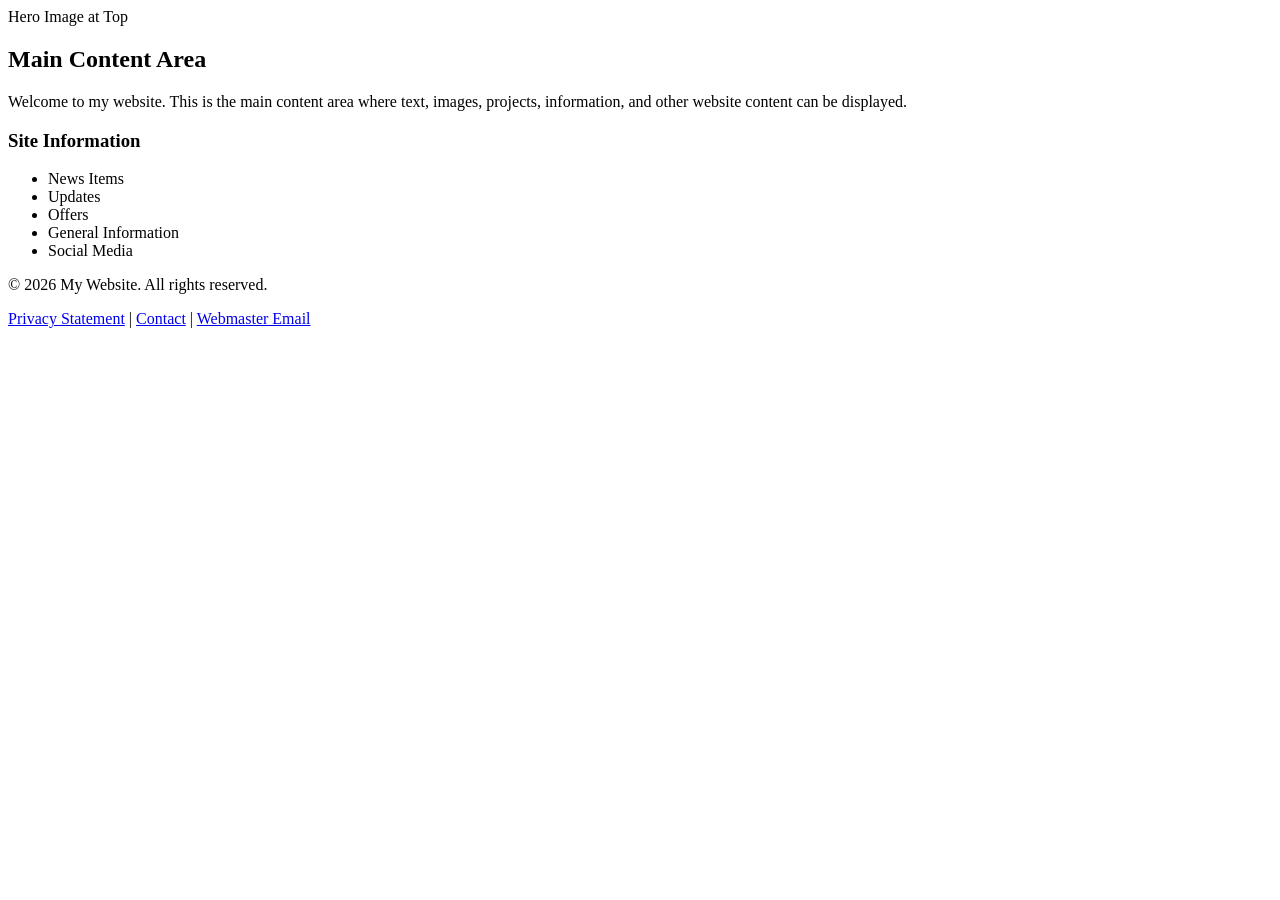
==== index.html @ 8a439e7e "Add index.html" ====
<!DOCTYPE html>
<html lang="en">
<head>
    <meta charset="UTF-8">
    <meta name="viewport" content="width=device-width, initial-scale=1.0">

    <title>My Website</title>

    <link rel="stylesheet" href="style.css">
</head>

<body>

    <div class="site-wrapper">

        <!-- Header loaded by nav.js -->
        <header class="site-header" id="header-component"></header>

        <!-- Main Website Area -->
        <div class="main-container">

            <!-- Left Navigation -->
            <aside class="sidebar-left" id="sidebar-nav-component"></aside>

            <!-- Main Content -->
            <main class="content-area">

                <div class="hero-image">
                    Hero Image at Top
                </div>

                <article class="main-text">

                    <h2>Main Content Area</h2>

                    <p>
                        Welcome to my website. This is the main content area
                        where text, images, projects, information, and other
                        website content can be displayed.
                    </p>

                </article>

            </main>

            <!-- Right Sidebar -->
            <aside class="sidebar-right">

                <div class="sticky-content">

                    <h3>Site Information</h3>

                    <ul>
                        <li>News Items</li>
                        <li>Updates</li>
                        <li>Offers</li>
                        <li>General Information</li>
                        <li>Social Media</li>
                    </ul>

                </div>

            </aside>

        </div>

        <!-- Footer -->
        <footer class="site-footer">

            <p>
                &copy; <span id="year"></span> My Website. All rights reserved.
            </p>

            <div class="footer-links">
                <a href="#">Privacy Statement</a>
                <span>|</span>
                <a href="#">Contact</a>
                <span>|</span>
                <a href="#">Webmaster Email</a>
            </div>

        </footer>

    </div>

    <!-- Navigation JavaScript -->
    <script src="nav.js"></script>

    <script>
        document.getElementById("year").textContent =
            new Date().getFullYear();
    </script>

</body>
</html>
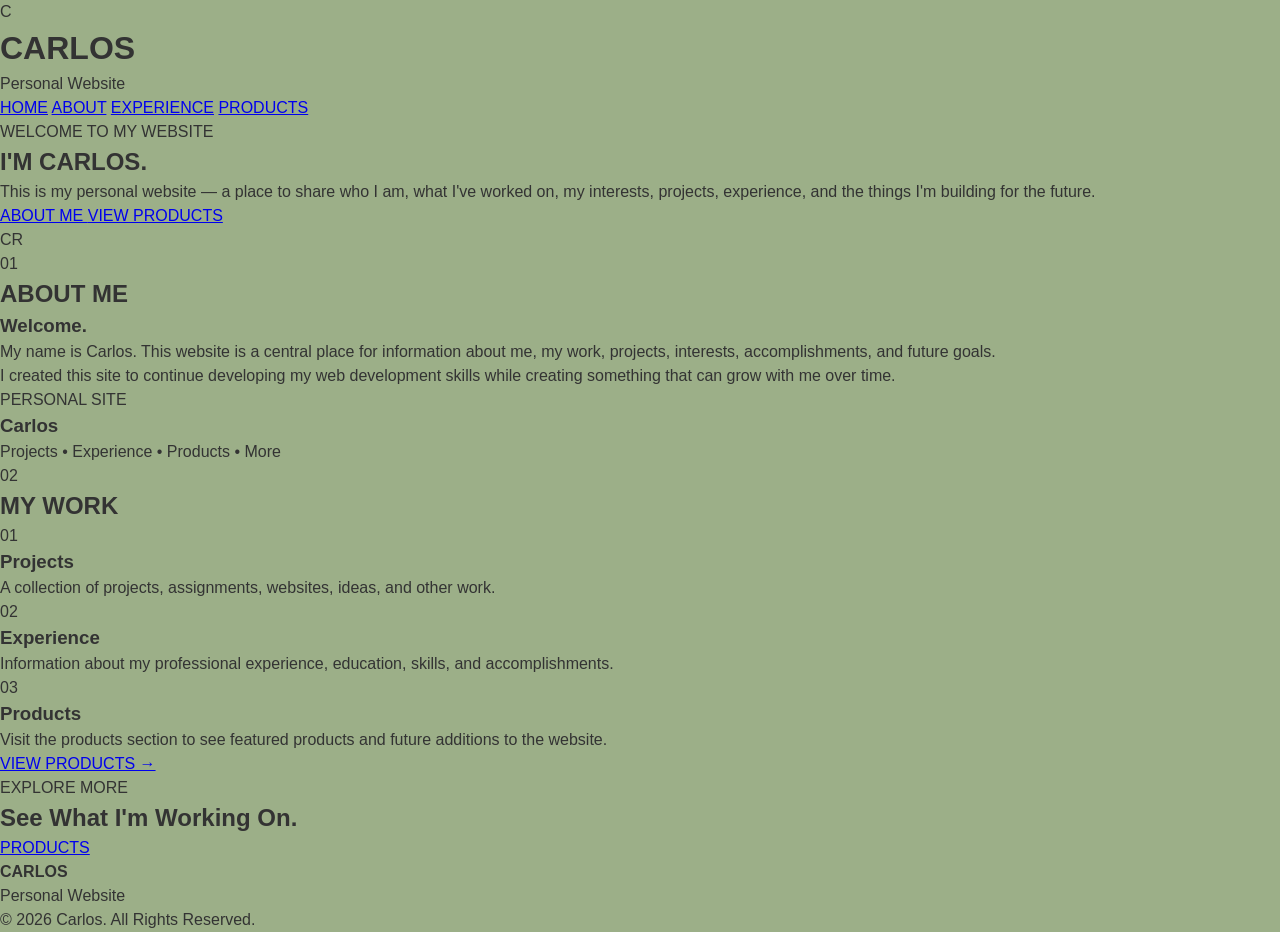
==== commit 31f78918: "Revamp personal website structure and content Updated the title and structured the header and main s" ====
--- a/index.html
+++ b/index.html
@@ -1,90 +1,230 @@
 <!DOCTYPE html>
 <html lang="en">
+
 <head>
     <meta charset="UTF-8">
     <meta name="viewport" content="width=device-width, initial-scale=1.0">
 
-    <title>My Website</title>
+    <title>Carlos | Personal Website</title>
 
     <link rel="stylesheet" href="style.css">
 </head>
 
 <body>
 
-    <div class="site-wrapper">
-
-        <!-- Header loaded by nav.js -->
-        <header class="site-header" id="header-component"></header>
-
-        <!-- Main Website Area -->
-        <div class="main-container">
-
-            <!-- Left Navigation -->
-            <aside class="sidebar-left" id="sidebar-nav-component"></aside>
-
-            <!-- Main Content -->
-            <main class="content-area">
-
-                <div class="hero-image">
-                    Hero Image at Top
-                </div>
-
-                <article class="main-text">
-
-                    <h2>Main Content Area</h2>
-
-                    <p>
-                        Welcome to my website. This is the main content area
-                        where text, images, projects, information, and other
-                        website content can be displayed.
-                    </p>
-
-                </article>
-
-            </main>
-
-            <!-- Right Sidebar -->
-            <aside class="sidebar-right">
-
-                <div class="sticky-content">
-
-                    <h3>Site Information</h3>
-
-                    <ul>
-                        <li>News Items</li>
-                        <li>Updates</li>
-                        <li>Offers</li>
-                        <li>General Information</li>
-                        <li>Social Media</li>
-                    </ul>
-
-                </div>
-
-            </aside>
-
-        </div>
-
-        <!-- Footer -->
-        <footer class="site-footer">
-
-            <p>
-                &copy; <span id="year"></span> My Website. All rights reserved.
+    <!-- HEADER -->
+    <header class="main-header">
+
+        <div class="logo">
+            <span class="logo-mark">C</span>
+
+            <div>
+                <h1>CARLOS</h1>
+                <p>Personal Website</p>
+            </div>
+        </div>
+
+        <nav class="main-nav">
+            <a href="index.html">HOME</a>
+            <a href="#about">ABOUT</a>
+            <a href="#experience">EXPERIENCE</a>
+            <a href="products.html" class="product-button">PRODUCTS</a>
+        </nav>
+
+    </header>
+
+
+    <!-- HERO SECTION -->
+    <section class="hero">
+
+        <div class="hero-content">
+
+            <p class="hero-small">WELCOME TO MY WEBSITE</p>
+
+            <h2>
+                I'M <span>CARLOS.</span>
+            </h2>
+
+            <p class="hero-description">
+                This is my personal website — a place to share who I am,
+                what I've worked on, my interests, projects, experience,
+                and the things I'm building for the future.
             </p>
 
-            <div class="footer-links">
-                <a href="#">Privacy Statement</a>
-                <span>|</span>
-                <a href="#">Contact</a>
-                <span>|</span>
-                <a href="#">Webmaster Email</a>
-            </div>
-
-        </footer>
-
-    </div>
-
-    <!-- Navigation JavaScript -->
-    <script src="nav.js"></script>
+            <div class="hero-buttons">
+
+                <a href="#about" class="button-primary">
+                    ABOUT ME
+                </a>
+
+                <a href="products.html" class="button-secondary">
+                    VIEW PRODUCTS
+                </a>
+
+            </div>
+
+        </div>
+
+        <div class="hero-design">
+
+            <div class="gold-line"></div>
+
+            <div class="initial-box">
+                CR
+            </div>
+
+            <div class="gold-line"></div>
+
+        </div>
+
+    </section>
+
+
+    <!-- ABOUT -->
+    <section class="section" id="about">
+
+        <div class="section-heading">
+
+            <p>01</p>
+
+            <h2>ABOUT ME</h2>
+
+        </div>
+
+        <div class="about-grid">
+
+            <div>
+
+                <h3>Welcome.</h3>
+
+                <p>
+                    My name is Carlos. This website is a central place for
+                    information about me, my work, projects, interests,
+                    accomplishments, and future goals.
+                </p>
+
+                <p>
+                    I created this site to continue developing my web
+                    development skills while creating something that can
+                    grow with me over time.
+                </p>
+
+            </div>
+
+
+            <div class="about-card">
+
+                <p class="card-label">PERSONAL SITE</p>
+
+                <h3>Carlos</h3>
+
+                <div class="card-line"></div>
+
+                <p>
+                    Projects • Experience • Products • More
+                </p>
+
+            </div>
+
+        </div>
+
+    </section>
+
+
+    <!-- EXPERIENCE / PROJECTS -->
+    <section class="section dark-section" id="experience">
+
+        <div class="section-heading">
+
+            <p>02</p>
+
+            <h2>MY WORK</h2>
+
+        </div>
+
+        <div class="cards">
+
+            <div class="info-card">
+
+                <span>01</span>
+
+                <h3>Projects</h3>
+
+                <p>
+                    A collection of projects, assignments, websites,
+                    ideas, and other work.
+                </p>
+
+            </div>
+
+
+            <div class="info-card">
+
+                <span>02</span>
+
+                <h3>Experience</h3>
+
+                <p>
+                    Information about my professional experience,
+                    education, skills, and accomplishments.
+                </p>
+
+            </div>
+
+
+            <div class="info-card">
+
+                <span>03</span>
+
+                <h3>Products</h3>
+
+                <p>
+                    Visit the products section to see featured products
+                    and future additions to the website.
+                </p>
+
+                <a href="products.html">
+                    VIEW PRODUCTS →
+                </a>
+
+            </div>
+
+        </div>
+
+    </section>
+
+
+    <!-- CALL TO ACTION -->
+    <section class="cta">
+
+        <p>EXPLORE MORE</p>
+
+        <h2>See What I'm Working On.</h2>
+
+        <a href="products.html">
+            PRODUCTS
+        </a>
+
+    </section>
+
+
+    <!-- FOOTER -->
+    <footer>
+
+        <div>
+
+            <strong>CARLOS</strong>
+
+            <p>Personal Website</p>
+
+        </div>
+
+        <p>
+            &copy; <span id="year"></span> Carlos. All Rights Reserved.
+        </p>
+
+    </footer>
+
 
     <script>
         document.getElementById("year").textContent =
@@ -92,4 +232,5 @@
     </script>
 
 </body>
+
 </html>
--- a/style.css
+++ b/style.css
@@ -0,0 +1,268 @@
+/* BASIC RESET */
+
+* {
+    box-sizing: border-box;
+    margin: 0;
+    padding: 0;
+}
+
+body {
+    font-family: Arial, Helvetica, sans-serif;
+    background-color: #9CAF88;
+    color: #333333;
+    line-height: 1.5;
+}
+
+
+/* WEBSITE WRAPPER */
+
+.site-wrapper {
+    width: 80%;
+    max-width: 1400px;
+    min-height: 100vh;
+    margin: 0 auto;
+    background-color: #ffffff;
+    border-left: 2px solid #000000;
+    border-right: 2px solid #000000;
+    display: flex;
+    flex-direction: column;
+}
+
+
+/* HEADER */
+
+.site-header {
+    display: grid;
+    grid-template-columns: 220px 1fr;
+    border-bottom: 2px solid #000000;
+}
+
+.logo-box {
+    min-height: 130px;
+    border-right: 2px solid #000000;
+    display: flex;
+    align-items: center;
+    justify-content: center;
+    padding: 20px;
+}
+
+.logo-box h1 {
+    font-size: 2.2rem;
+}
+
+.header-right {
+    display: flex;
+    flex-direction: column;
+}
+
+.info-graphics-bar {
+    padding: 15px;
+    background-color: #f4f6f3;
+    border-bottom: 1px solid #000000;
+    color: #555555;
+}
+
+.nav-bar-primary {
+    padding: 12px 15px;
+    border-bottom: 1px solid #000000;
+}
+
+.nav-bar-secondary {
+    padding: 10px 15px;
+}
+
+.nav-links {
+    list-style: none;
+    display: flex;
+    flex-wrap: wrap;
+    gap: 20px;
+}
+
+.nav-links a {
+    color: #2b3a26;
+    text-decoration: none;
+    font-weight: bold;
+}
+
+.nav-links a:hover {
+    text-decoration: underline;
+}
+
+
+/* MAIN LAYOUT */
+
+.main-container {
+    display: grid;
+    grid-template-columns: 220px 1fr 240px;
+    flex: 1;
+}
+
+
+/* LEFT SIDEBAR */
+
+.sidebar-left {
+    padding: 20px;
+    background-color: #fafafa;
+    border-right: 2px solid #000000;
+}
+
+.sidebar-left h3 {
+    margin-bottom: 10px;
+    font-size: 1rem;
+}
+
+.sidebar-left ul {
+    list-style: none;
+    margin-bottom: 25px;
+}
+
+.sidebar-left li {
+    margin-bottom: 10px;
+}
+
+.sidebar-left a {
+    color: #333333;
+    text-decoration: none;
+}
+
+.sidebar-left a:hover {
+    text-decoration: underline;
+}
+
+
+/* MAIN CONTENT */
+
+.content-area {
+    padding: 25px;
+}
+
+.hero-image {
+    width: 100%;
+    min-height: 200px;
+    margin-bottom: 25px;
+    border: 2px solid #000000;
+    background-color: #f0f0f0;
+    display: flex;
+    align-items: center;
+    justify-content: center;
+    font-size: 1.5rem;
+    font-weight: bold;
+}
+
+.main-text {
+    font-size: 1rem;
+}
+
+.main-text h2 {
+    margin-bottom: 15px;
+}
+
+.main-text p {
+    margin-bottom: 15px;
+}
+
+
+/* RIGHT SIDEBAR */
+
+.sidebar-right {
+    padding: 20px;
+    background-color: #fafafa;
+    border-left: 2px solid #000000;
+}
+
+.sticky-content {
+    position: sticky;
+    top: 20px;
+}
+
+.sticky-content h3 {
+    margin-bottom: 10px;
+}
+
+.sticky-content ul {
+    padding-left: 20px;
+}
+
+.sticky-content li {
+    margin-bottom: 8px;
+}
+
+
+/* FOOTER */
+
+.site-footer {
+    padding: 18px;
+    border-top: 2px solid #000000;
+    background-color: #f4f6f3;
+    font-size: 0.85rem;
+}
+
+.footer-links {
+    margin-top: 8px;
+}
+
+.footer-links a {
+    color: #2b3a26;
+    text-decoration: none;
+    margin: 0 5px;
+}
+
+.footer-links a:hover {
+    text-decoration: underline;
+}
+
+
+/* TABLET */
+
+@media (max-width: 1000px) {
+
+    .site-wrapper {
+        width: 95%;
+    }
+
+    .main-container {
+        grid-template-columns: 180px 1fr;
+    }
+
+    .sidebar-right {
+        display: none;
+    }
+}
+
+
+/* MOBILE */
+
+@media (max-width: 700px) {
+
+    .site-wrapper {
+        width: 100%;
+        border: none;
+    }
+
+    .site-header {
+        grid-template-columns: 1fr;
+    }
+
+    .logo-box {
+        border-right: none;
+        border-bottom: 2px solid #000000;
+    }
+
+    .main-container {
+        display: block;
+    }
+
+    .sidebar-left {
+        border-right: none;
+        border-bottom: 2px solid #000000;
+    }
+
+    .nav-links {
+        flex-direction: column;
+        gap: 10px;
+    }
+
+    .content-area {
+        padding: 15px;
+    }
+}
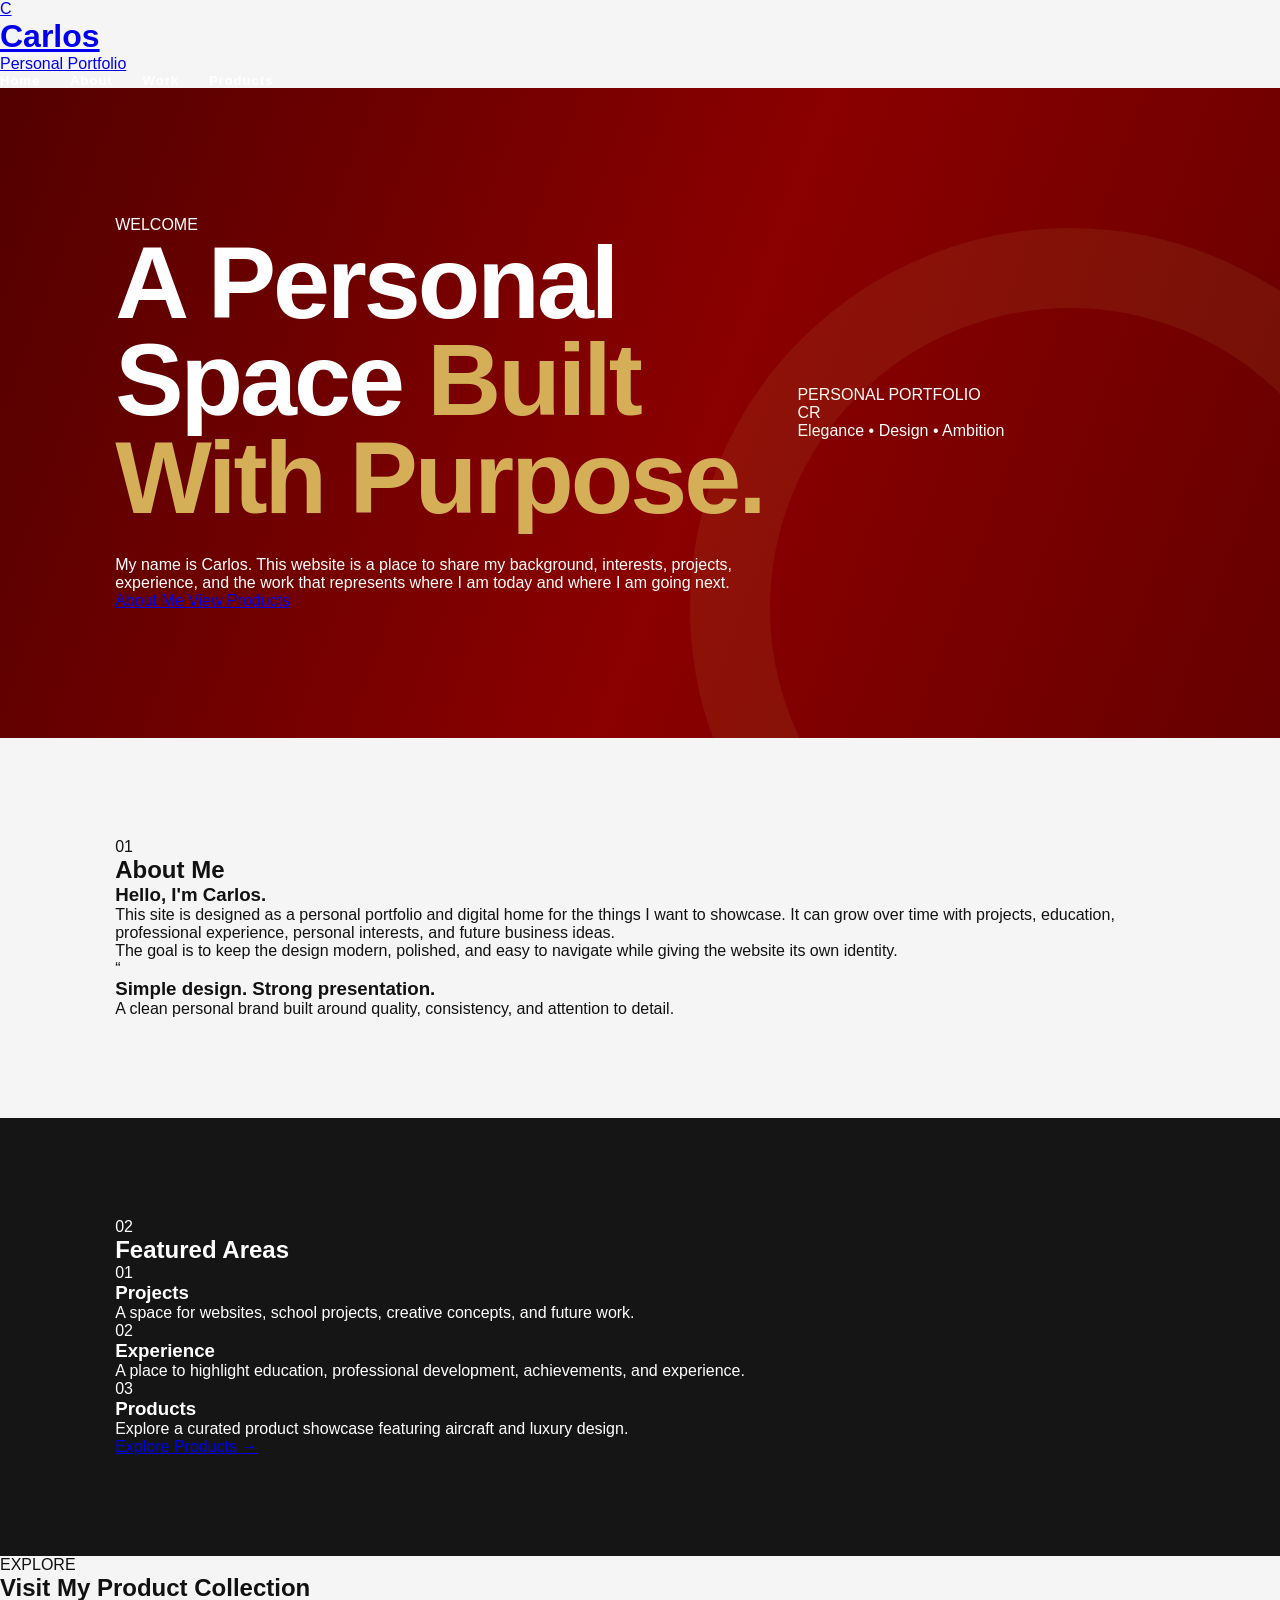
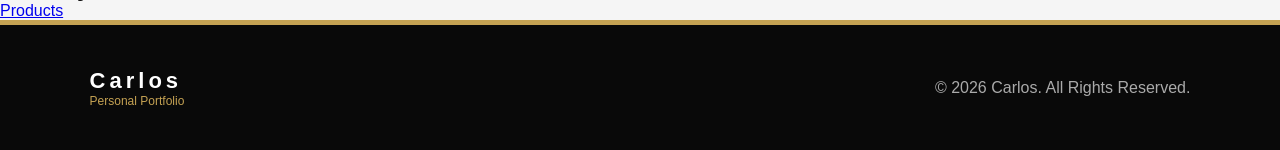
==== commit ba235a5b: "Refactor index.html for improved structure and content" ====
--- a/index.html
+++ b/index.html
@@ -1,6 +1,5 @@
 <!DOCTYPE html>
 <html lang="en">
-
 <head>
     <meta charset="UTF-8">
     <meta name="viewport" content="width=device-width, initial-scale=1.0">
@@ -12,215 +11,220 @@
 
 <body>
 
-    <!-- HEADER -->
-    <header class="main-header">
-
-        <div class="logo">
-            <span class="logo-mark">C</span>
-
-            <div>
-                <h1>CARLOS</h1>
-                <p>Personal Website</p>
-            </div>
+    <header class="site-header">
+
+        <a class="brand" href="index.html">
+            <div class="brand-symbol">C</div>
+
+            <div class="brand-text">
+                <h1>Carlos</h1>
+                <p>Personal Portfolio</p>
+            </div>
+        </a>
+
+        <nav class="main-nav">
+            <a href="index.html">Home</a>
+            <a href="#about">About</a>
+            <a href="#work">Work</a>
+            <a href="products.html" class="nav-button">Products</a>
+        </nav>
+
+    </header>
+
+
+    <main>
+
+        <section class="hero">
+
+            <div class="hero-content">
+
+                <p class="eyebrow">WELCOME</p>
+
+                <h2>
+                    A Personal Space
+                    <span>Built With Purpose.</span>
+                </h2>
+
+                <p class="hero-copy">
+                    My name is Carlos. This website is a place to share my
+                    background, interests, projects, experience, and the work
+                    that represents where I am today and where I am going next.
+                </p>
+
+                <div class="hero-actions">
+
+                    <a href="#about" class="button button-gold">
+                        About Me
+                    </a>
+
+                    <a href="products.html" class="button button-outline">
+                        View Products
+                    </a>
+
+                </div>
+
+            </div>
+
+
+            <div class="hero-art">
+
+                <div class="monogram-card">
+
+                    <p>PERSONAL PORTFOLIO</p>
+
+                    <div class="monogram">CR</div>
+
+                    <span>Elegance • Design • Ambition</span>
+
+                </div>
+
+            </div>
+
+        </section>
+
+
+        <section class="section" id="about">
+
+            <div class="section-title">
+
+                <p>01</p>
+
+                <h2>About Me</h2>
+
+            </div>
+
+
+            <div class="about-layout">
+
+                <div class="about-copy">
+
+                    <h3>Hello, I'm Carlos.</h3>
+
+                    <p>
+                        This site is designed as a personal portfolio and
+                        digital home for the things I want to showcase.
+                        It can grow over time with projects, education,
+                        professional experience, personal interests,
+                        and future business ideas.
+                    </p>
+
+                    <p>
+                        The goal is to keep the design modern, polished,
+                        and easy to navigate while giving the website
+                        its own identity.
+                    </p>
+
+                </div>
+
+
+                <div class="quote-card">
+
+                    <p class="quote-mark">“</p>
+
+                    <h3>
+                        Simple design.
+                        Strong presentation.
+                    </h3>
+
+                    <p>
+                        A clean personal brand built around quality,
+                        consistency, and attention to detail.
+                    </p>
+
+                </div>
+
+            </div>
+
+        </section>
+
+
+        <section class="section dark-section" id="work">
+
+            <div class="section-title light-title">
+
+                <p>02</p>
+
+                <h2>Featured Areas</h2>
+
+            </div>
+
+
+            <div class="feature-grid">
+
+                <article class="feature-card">
+
+                    <p class="card-number">01</p>
+
+                    <h3>Projects</h3>
+
+                    <p>
+                        A space for websites, school projects,
+                        creative concepts, and future work.
+                    </p>
+
+                </article>
+
+
+                <article class="feature-card">
+
+                    <p class="card-number">02</p>
+
+                    <h3>Experience</h3>
+
+                    <p>
+                        A place to highlight education, professional
+                        development, achievements, and experience.
+                    </p>
+
+                </article>
+
+
+                <article class="feature-card">
+
+                    <p class="card-number">03</p>
+
+                    <h3>Products</h3>
+
+                    <p>
+                        Explore a curated product showcase featuring
+                        aircraft and luxury design.
+                    </p>
+
+                    <a href="products.html">
+                        Explore Products →
+                    </a>
+
+                </article>
+
+            </div>
+
+        </section>
+
+
+        <section class="cta-section">
+
+            <p>EXPLORE</p>
+
+            <h2>Visit My Product Collection</h2>
+
+            <a href="products.html" class="button button-gold">
+                Products
+            </a>
+
+        </section>
+
+    </main>
+
+
+    <footer>
+
+        <div>
+            <strong>Carlos</strong>
+            <p>Personal Portfolio</p>
         </div>
 
-        <nav class="main-nav">
-            <a href="index.html">HOME</a>
-            <a href="#about">ABOUT</a>
-            <a href="#experience">EXPERIENCE</a>
-            <a href="products.html" class="product-button">PRODUCTS</a>
-        </nav>
-
-    </header>
-
-
-    <!-- HERO SECTION -->
-    <section class="hero">
-
-        <div class="hero-content">
-
-            <p class="hero-small">WELCOME TO MY WEBSITE</p>
-
-            <h2>
-                I'M <span>CARLOS.</span>
-            </h2>
-
-            <p class="hero-description">
-                This is my personal website — a place to share who I am,
-                what I've worked on, my interests, projects, experience,
-                and the things I'm building for the future.
-            </p>
-
-            <div class="hero-buttons">
-
-                <a href="#about" class="button-primary">
-                    ABOUT ME
-                </a>
-
-                <a href="products.html" class="button-secondary">
-                    VIEW PRODUCTS
-                </a>
-
-            </div>
-
-        </div>
-
-        <div class="hero-design">
-
-            <div class="gold-line"></div>
-
-            <div class="initial-box">
-                CR
-            </div>
-
-            <div class="gold-line"></div>
-
-        </div>
-
-    </section>
-
-
-    <!-- ABOUT -->
-    <section class="section" id="about">
-
-        <div class="section-heading">
-
-            <p>01</p>
-
-            <h2>ABOUT ME</h2>
-
-        </div>
-
-        <div class="about-grid">
-
-            <div>
-
-                <h3>Welcome.</h3>
-
-                <p>
-                    My name is Carlos. This website is a central place for
-                    information about me, my work, projects, interests,
-                    accomplishments, and future goals.
-                </p>
-
-                <p>
-                    I created this site to continue developing my web
-                    development skills while creating something that can
-                    grow with me over time.
-                </p>
-
-            </div>
-
-
-            <div class="about-card">
-
-                <p class="card-label">PERSONAL SITE</p>
-
-                <h3>Carlos</h3>
-
-                <div class="card-line"></div>
-
-                <p>
-                    Projects • Experience • Products • More
-                </p>
-
-            </div>
-
-        </div>
-
-    </section>
-
-
-    <!-- EXPERIENCE / PROJECTS -->
-    <section class="section dark-section" id="experience">
-
-        <div class="section-heading">
-
-            <p>02</p>
-
-            <h2>MY WORK</h2>
-
-        </div>
-
-        <div class="cards">
-
-            <div class="info-card">
-
-                <span>01</span>
-
-                <h3>Projects</h3>
-
-                <p>
-                    A collection of projects, assignments, websites,
-                    ideas, and other work.
-                </p>
-
-            </div>
-
-
-            <div class="info-card">
-
-                <span>02</span>
-
-                <h3>Experience</h3>
-
-                <p>
-                    Information about my professional experience,
-                    education, skills, and accomplishments.
-                </p>
-
-            </div>
-
-
-            <div class="info-card">
-
-                <span>03</span>
-
-                <h3>Products</h3>
-
-                <p>
-                    Visit the products section to see featured products
-                    and future additions to the website.
-                </p>
-
-                <a href="products.html">
-                    VIEW PRODUCTS →
-                </a>
-
-            </div>
-
-        </div>
-
-    </section>
-
-
-    <!-- CALL TO ACTION -->
-    <section class="cta">
-
-        <p>EXPLORE MORE</p>
-
-        <h2>See What I'm Working On.</h2>
-
-        <a href="products.html">
-            PRODUCTS
-        </a>
-
-    </section>
-
-
-    <!-- FOOTER -->
-    <footer>
-
-        <div>
-
-            <strong>CARLOS</strong>
-
-            <p>Personal Website</p>
-
-        </div>
-
         <p>
-            &copy; <span id="year"></span> Carlos. All Rights Reserved.
+            © <span id="year"></span> Carlos. All Rights Reserved.
         </p>
 
     </footer>
@@ -232,5 +236,4 @@
     </script>
 
 </body>
-
 </html>
--- a/style.css
+++ b/style.css
@@ -1,268 +1,757 @@
-/* BASIC RESET */
+/* =========================================
+   CARLOS PERSONAL WEBSITE
+   Crimson / Gold Theme
+========================================= */
 
 * {
-    box-sizing: border-box;
     margin: 0;
     padding: 0;
+    box-sizing: border-box;
+}
+
+html {
+    scroll-behavior: smooth;
 }
 
 body {
     font-family: Arial, Helvetica, sans-serif;
-    background-color: #9CAF88;
-    color: #333333;
-    line-height: 1.5;
-}
-
-
-/* WEBSITE WRAPPER */
-
-.site-wrapper {
-    width: 80%;
-    max-width: 1400px;
-    min-height: 100vh;
-    margin: 0 auto;
-    background-color: #ffffff;
-    border-left: 2px solid #000000;
-    border-right: 2px solid #000000;
-    display: flex;
+    background: #f5f5f5;
+    color: #111111;
+}
+
+
+/* =========================================
+   HEADER
+========================================= */
+
+.main-header {
+    min-height: 95px;
+
+    display: flex;
+    justify-content: space-between;
+    align-items: center;
+
+    padding: 15px 7%;
+
+    background: #111111;
+
+    border-bottom: 5px solid #c5a253;
+}
+
+.logo {
+    display: flex;
+    align-items: center;
+    gap: 15px;
+
+    color: white;
+}
+
+.logo-mark {
+    width: 55px;
+    height: 55px;
+
+    display: flex;
+    align-items: center;
+    justify-content: center;
+
+    background: #8b0000;
+    color: #c5a253;
+
+    border: 2px solid #c5a253;
+
+    font-size: 28px;
+    font-weight: bold;
+}
+
+.logo h1 {
+    font-size: 25px;
+    letter-spacing: 4px;
+}
+
+.logo p {
+    color: #c5a253;
+    font-size: 12px;
+    letter-spacing: 2px;
+    text-transform: uppercase;
+}
+
+
+.main-nav {
+    display: flex;
+    align-items: center;
+    gap: 30px;
+}
+
+.main-nav a {
+    color: white;
+    text-decoration: none;
+
+    font-size: 13px;
+    font-weight: bold;
+
+    letter-spacing: 1px;
+
+    transition: 0.2s;
+}
+
+.main-nav a:hover {
+    color: #c5a253;
+}
+
+
+.product-button {
+    background: #8b0000;
+
+    border: 1px solid #c5a253;
+
+    padding: 13px 22px;
+}
+
+.product-button:hover {
+    background: #c5a253;
+    color: #111111 !important;
+}
+
+
+/* =========================================
+   HERO
+========================================= */
+
+.hero {
+    min-height: 650px;
+
+    display: grid;
+    grid-template-columns: 1.3fr 0.7fr;
+
+    align-items: center;
+
+    padding: 80px 9%;
+
+    background:
+        linear-gradient(
+            110deg,
+            #530000,
+            #8b0000 55%,
+            #660000
+        );
+
+    color: white;
+
+    position: relative;
+    overflow: hidden;
+}
+
+
+.hero::after {
+    content: "";
+
+    position: absolute;
+
+    right: -170px;
+    bottom: -250px;
+
+    width: 600px;
+    height: 600px;
+
+    border: 80px solid rgba(197, 162, 83, 0.10);
+
+    border-radius: 50%;
+}
+
+
+.hero-content {
+    position: relative;
+    z-index: 2;
+}
+
+
+.hero-small {
+    color: #d9bd76;
+
+    font-size: 14px;
+    font-weight: bold;
+
+    letter-spacing: 4px;
+
+    margin-bottom: 15px;
+}
+
+
+.hero h2 {
+    font-size: clamp(55px, 8vw, 110px);
+
+    line-height: 0.95;
+
+    letter-spacing: -3px;
+
+    margin-bottom: 30px;
+}
+
+
+.hero h2 span {
+    color: #d4af58;
+}
+
+
+.hero-description {
+    max-width: 650px;
+
+    color: #eeeeee;
+
+    font-size: 18px;
+    line-height: 1.8;
+
+    margin-bottom: 35px;
+}
+
+
+.hero-buttons {
+    display: flex;
+    gap: 15px;
+}
+
+
+.hero-buttons a {
+    padding: 15px 26px;
+
+    text-decoration: none;
+
+    font-size: 13px;
+    font-weight: bold;
+
+    letter-spacing: 1px;
+}
+
+
+.button-primary {
+    background: #c5a253;
+    color: #111111;
+}
+
+
+.button-primary:hover {
+    background: white;
+}
+
+
+.button-secondary {
+    border: 2px solid white;
+    color: white;
+}
+
+
+.button-secondary:hover {
+    background: white;
+    color: #8b0000;
+}
+
+
+/* HERO LOGO AREA */
+
+.hero-design {
+    position: relative;
+    z-index: 2;
+
+    display: flex;
+    align-items: center;
+    justify-content: center;
     flex-direction: column;
-}
-
-
-/* HEADER */
-
-.site-header {
+
+    gap: 25px;
+}
+
+
+.initial-box {
+    width: 210px;
+    height: 210px;
+
+    border: 5px solid #c5a253;
+
+    display: flex;
+    align-items: center;
+    justify-content: center;
+
+    color: #c5a253;
+
+    font-family: Georgia, serif;
+
+    font-size: 72px;
+    font-weight: bold;
+}
+
+
+.gold-line {
+    width: 100px;
+    height: 3px;
+
+    background: #c5a253;
+}
+
+
+/* =========================================
+   GENERAL SECTIONS
+========================================= */
+
+.section {
+    padding: 100px 9%;
+}
+
+
+.section-heading {
+    display: flex;
+    align-items: center;
+
+    gap: 20px;
+
+    margin-bottom: 50px;
+}
+
+
+.section-heading p {
+    color: #8b0000;
+
+    font-weight: bold;
+}
+
+
+.section-heading h2 {
+    font-size: 36px;
+
+    letter-spacing: 2px;
+}
+
+
+.section-heading::after {
+    content: "";
+
+    height: 2px;
+
+    background: #c5a253;
+
+    flex: 1;
+}
+
+
+/* =========================================
+   ABOUT
+========================================= */
+
+.about-grid {
     display: grid;
-    grid-template-columns: 220px 1fr;
-    border-bottom: 2px solid #000000;
-}
-
-.logo-box {
+
+    grid-template-columns: 1fr 0.7fr;
+
+    gap: 80px;
+
+    align-items: center;
+}
+
+
+.about-grid h3 {
+    color: #8b0000;
+
+    font-size: 32px;
+
+    margin-bottom: 20px;
+}
+
+
+.about-grid p {
+    font-size: 17px;
+
+    line-height: 1.8;
+
+    margin-bottom: 20px;
+}
+
+
+.about-card {
+    background: #111111;
+
+    color: white;
+
+    padding: 50px;
+
+    border-top: 8px solid #8b0000;
+    border-bottom: 8px solid #c5a253;
+}
+
+
+.about-card h3 {
+    color: #c5a253;
+
+    font-size: 45px;
+
+    text-transform: uppercase;
+
+    margin: 10px 0;
+}
+
+
+.card-label {
+    color: #bbbbbb;
+
+    letter-spacing: 3px;
+
+    font-size: 12px !important;
+}
+
+
+.card-line {
+    height: 1px;
+
+    background: #c5a253;
+
+    margin: 25px 0;
+}
+
+
+/* =========================================
+   DARK PROJECT SECTION
+========================================= */
+
+.dark-section {
+    background: #151515;
+
+    color: white;
+}
+
+
+.dark-section .section-heading p {
+    color: #c5a253;
+}
+
+
+.cards {
+    display: grid;
+
+    grid-template-columns: repeat(3, 1fr);
+
+    gap: 25px;
+}
+
+
+.info-card {
+    min-height: 270px;
+
+    padding: 35px;
+
+    background: #222222;
+
+    border-top: 5px solid #8b0000;
+
+    transition: 0.3s;
+}
+
+
+.info-card:hover {
+    transform: translateY(-7px);
+
+    border-top-color: #c5a253;
+}
+
+
+.info-card span {
+    color: #c5a253;
+
+    font-size: 13px;
+
+    font-weight: bold;
+}
+
+
+.info-card h3 {
+    font-size: 26px;
+
+    margin: 20px 0;
+}
+
+
+.info-card p {
+    color: #cccccc;
+
+    line-height: 1.7;
+
+    margin-bottom: 25px;
+}
+
+
+.info-card a {
+    color: #c5a253;
+
+    text-decoration: none;
+
+    font-weight: bold;
+}
+
+
+/* =========================================
+   CTA
+========================================= */
+
+.cta {
+    padding: 100px 10%;
+
+    text-align: center;
+
+    background: #8b0000;
+
+    color: white;
+}
+
+
+.cta p {
+    color: #d4af58;
+
+    font-weight: bold;
+
+    letter-spacing: 4px;
+}
+
+
+.cta h2 {
+    font-size: 45px;
+
+    margin: 20px 0 35px;
+}
+
+
+.cta a {
+    display: inline-block;
+
+    background: #c5a253;
+
+    color: #111111;
+
+    padding: 16px 35px;
+
+    text-decoration: none;
+
+    font-weight: bold;
+
+    letter-spacing: 2px;
+}
+
+
+.cta a:hover {
+    background: white;
+}
+
+
+/* =========================================
+   FOOTER
+========================================= */
+
+footer {
     min-height: 130px;
-    border-right: 2px solid #000000;
-    display: flex;
-    align-items: center;
+
+    padding: 35px 7%;
+
+    display: flex;
+    align-items: center;
+    justify-content: space-between;
+
+    background: #090909;
+
+    color: #aaaaaa;
+
+    border-top: 5px solid #c5a253;
+}
+
+
+footer strong {
+    color: white;
+
+    font-size: 22px;
+
+    letter-spacing: 4px;
+}
+
+
+footer div p {
+    color: #c5a253;
+
+    font-size: 12px;
+}
+
+
+/* =========================================
+   PRODUCTS PAGE
+========================================= */
+
+.page-hero {
+    padding: 100px 9%;
+
+    background: #8b0000;
+
+    color: white;
+
+    text-align: center;
+}
+
+
+.page-hero p {
+    color: #c5a253;
+
+    letter-spacing: 4px;
+
+    font-weight: bold;
+}
+
+
+.page-hero h2 {
+    font-size: 60px;
+
+    margin-top: 10px;
+}
+
+
+.product-section {
+    padding: 80px 9%;
+}
+
+
+.product-grid {
+    display: grid;
+
+    grid-template-columns: repeat(3, 1fr);
+
+    gap: 30px;
+}
+
+
+.product-card {
+    background: white;
+
+    border: 1px solid #dddddd;
+
+    box-shadow: 0 10px 30px rgba(0,0,0,0.08);
+
+    overflow: hidden;
+}
+
+
+.product-image {
+    height: 220px;
+
+    background: #151515;
+
+    display: flex;
     justify-content: center;
-    padding: 20px;
-}
-
-.logo-box h1 {
-    font-size: 2.2rem;
-}
-
-.header-right {
-    display: flex;
-    flex-direction: column;
-}
-
-.info-graphics-bar {
-    padding: 15px;
-    background-color: #f4f6f3;
-    border-bottom: 1px solid #000000;
-    color: #555555;
-}
-
-.nav-bar-primary {
-    padding: 12px 15px;
-    border-bottom: 1px solid #000000;
-}
-
-.nav-bar-secondary {
-    padding: 10px 15px;
-}
-
-.nav-links {
-    list-style: none;
-    display: flex;
-    flex-wrap: wrap;
-    gap: 20px;
-}
-
-.nav-links a {
-    color: #2b3a26;
-    text-decoration: none;
-    font-weight: bold;
-}
-
-.nav-links a:hover {
-    text-decoration: underline;
-}
-
-
-/* MAIN LAYOUT */
-
-.main-container {
-    display: grid;
-    grid-template-columns: 220px 1fr 240px;
-    flex: 1;
-}
-
-
-/* LEFT SIDEBAR */
-
-.sidebar-left {
-    padding: 20px;
-    background-color: #fafafa;
-    border-right: 2px solid #000000;
-}
-
-.sidebar-left h3 {
+    align-items: center;
+
+    color: #c5a253;
+
+    font-size: 50px;
+
+    font-weight: bold;
+}
+
+
+.product-info {
+    padding: 30px;
+}
+
+
+.product-info h3 {
+    color: #8b0000;
+
     margin-bottom: 10px;
-    font-size: 1rem;
-}
-
-.sidebar-left ul {
-    list-style: none;
-    margin-bottom: 25px;
-}
-
-.sidebar-left li {
-    margin-bottom: 10px;
-}
-
-.sidebar-left a {
-    color: #333333;
-    text-decoration: none;
-}
-
-.sidebar-left a:hover {
-    text-decoration: underline;
-}
-
-
-/* MAIN CONTENT */
-
-.content-area {
-    padding: 25px;
-}
-
-.hero-image {
-    width: 100%;
-    min-height: 200px;
-    margin-bottom: 25px;
-    border: 2px solid #000000;
-    background-color: #f0f0f0;
-    display: flex;
-    align-items: center;
-    justify-content: center;
-    font-size: 1.5rem;
-    font-weight: bold;
-}
-
-.main-text {
-    font-size: 1rem;
-}
-
-.main-text h2 {
-    margin-bottom: 15px;
-}
-
-.main-text p {
-    margin-bottom: 15px;
-}
-
-
-/* RIGHT SIDEBAR */
-
-.sidebar-right {
-    padding: 20px;
-    background-color: #fafafa;
-    border-left: 2px solid #000000;
-}
-
-.sticky-content {
-    position: sticky;
-    top: 20px;
-}
-
-.sticky-content h3 {
-    margin-bottom: 10px;
-}
-
-.sticky-content ul {
-    padding-left: 20px;
-}
-
-.sticky-content li {
-    margin-bottom: 8px;
-}
-
-
-/* FOOTER */
-
-.site-footer {
-    padding: 18px;
-    border-top: 2px solid #000000;
-    background-color: #f4f6f3;
-    font-size: 0.85rem;
-}
-
-.footer-links {
-    margin-top: 8px;
-}
-
-.footer-links a {
-    color: #2b3a26;
-    text-decoration: none;
-    margin: 0 5px;
-}
-
-.footer-links a:hover {
-    text-decoration: underline;
-}
-
-
-/* TABLET */
-
-@media (max-width: 1000px) {
-
-    .site-wrapper {
-        width: 95%;
-    }
-
-    .main-container {
-        grid-template-columns: 180px 1fr;
-    }
-
-    .sidebar-right {
-        display: none;
-    }
-}
-
-
-/* MOBILE */
-
-@media (max-width: 700px) {
-
-    .site-wrapper {
-        width: 100%;
-        border: none;
-    }
-
-    .site-header {
+}
+
+
+.product-info p {
+    line-height: 1.7;
+
+    margin-bottom: 20px;
+}
+
+
+.product-info button {
+    border: none;
+
+    background: #8b0000;
+
+    color: white;
+
+    padding: 12px 22px;
+
+    cursor: pointer;
+
+    font-weight: bold;
+}
+
+
+.product-info button:hover {
+    background: #c5a253;
+
+    color: #111111;
+}
+
+
+/* =========================================
+   MOBILE
+========================================= */
+
+@media (max-width: 850px) {
+
+    .main-header {
+        flex-direction: column;
+
+        gap: 20px;
+
+        padding: 20px;
+    }
+
+    .main-nav {
+        flex-wrap: wrap;
+
+        justify-content: center;
+
+        gap: 15px;
+    }
+
+    .hero {
         grid-template-columns: 1fr;
-    }
-
-    .logo-box {
-        border-right: none;
-        border-bottom: 2px solid #000000;
-    }
-
-    .main-container {
-        display: block;
-    }
-
-    .sidebar-left {
-        border-right: none;
-        border-bottom: 2px solid #000000;
-    }
-
-    .nav-links {
+
+        text-align: center;
+
+        padding: 70px 25px;
+    }
+
+    .hero-description {
+        margin-left: auto;
+        margin-right: auto;
+    }
+
+    .hero-buttons {
+        justify-content: center;
+
+        flex-wrap: wrap;
+    }
+
+    .hero-design {
+        margin-top: 60px;
+    }
+
+    .about-grid {
+        grid-template-columns: 1fr;
+    }
+
+    .cards {
+        grid-template-columns: 1fr;
+    }
+
+    .product-grid {
+        grid-template-columns: 1fr;
+    }
+
+    footer {
         flex-direction: column;
-        gap: 10px;
-    }
-
-    .content-area {
-        padding: 15px;
-    }
-}
+
+        text-align: center;
+
+        gap: 20px;
+    }
+
+}
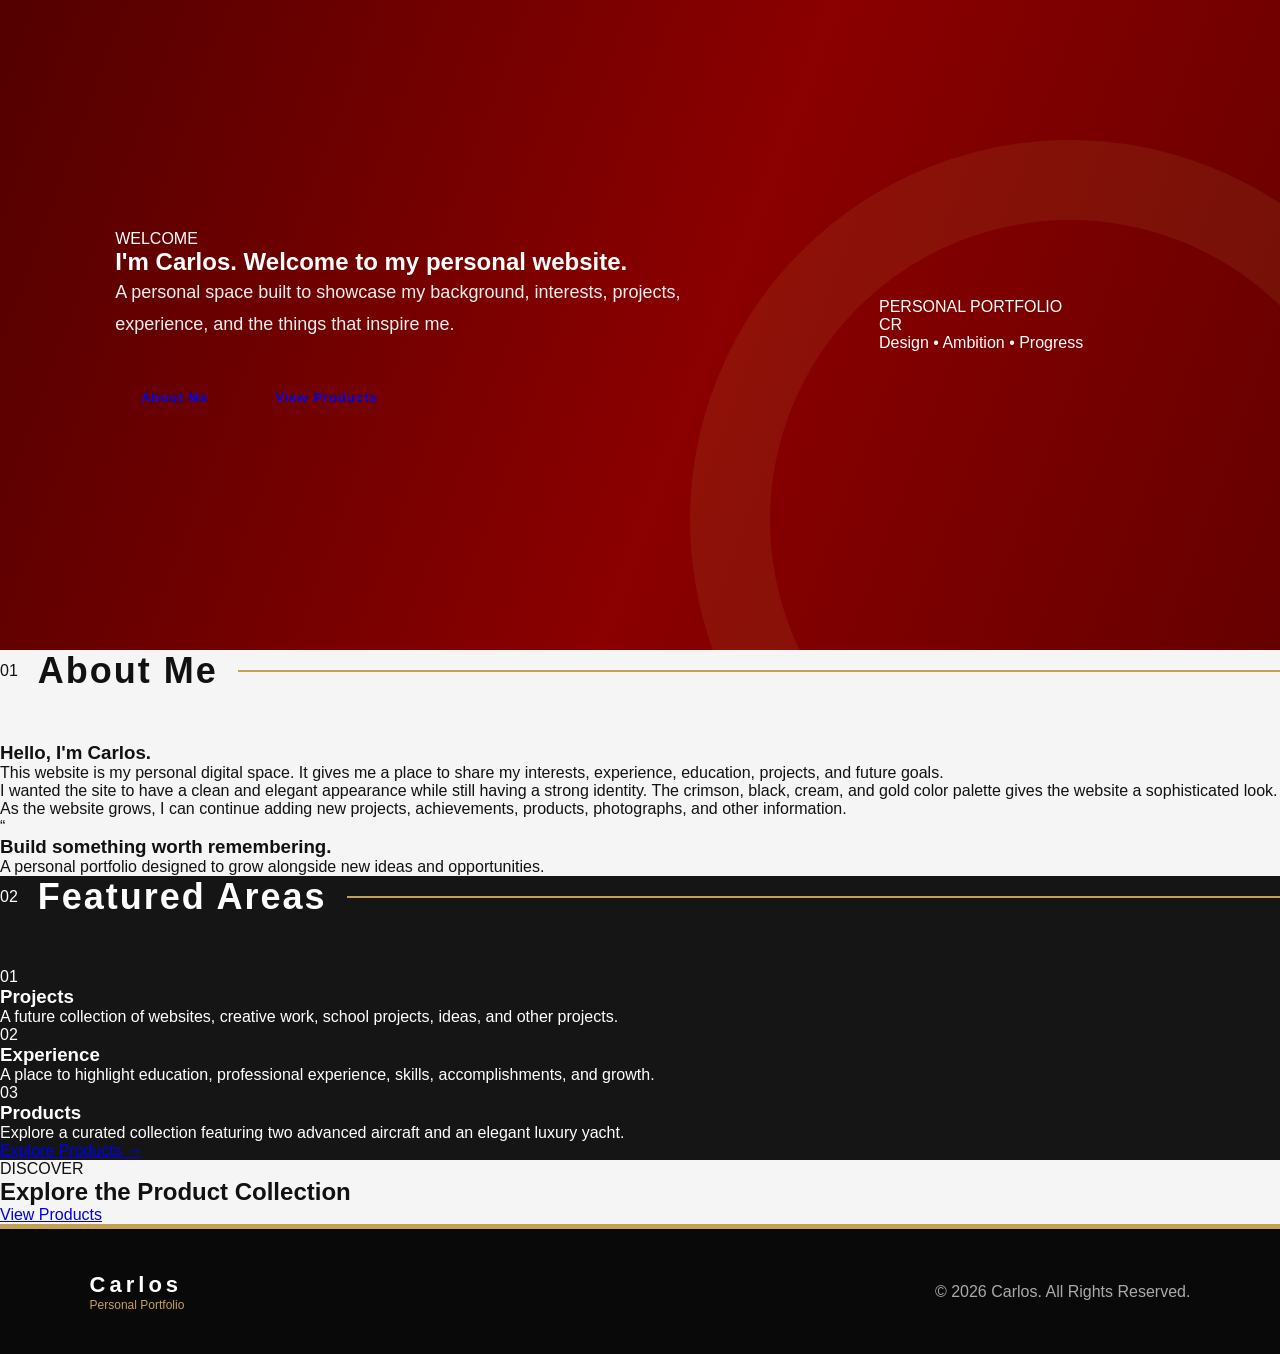
==== commit bf5dd3c5: "Refactor index.html for content and structure updates Updated header and hero section content for cl" ====
--- a/index.html
+++ b/index.html
@@ -11,53 +11,37 @@
 
 <body>
 
-    <header class="site-header">
-
-        <a class="brand" href="index.html">
-            <div class="brand-symbol">C</div>
-
-            <div class="brand-text">
-                <h1>Carlos</h1>
-                <p>Personal Portfolio</p>
-            </div>
-        </a>
-
-        <nav class="main-nav">
-            <a href="index.html">Home</a>
-            <a href="#about">About</a>
-            <a href="#work">Work</a>
-            <a href="products.html" class="nav-button">Products</a>
-        </nav>
-
-    </header>
+    <!-- Navigation loaded by nav.js -->
+    <header id="site-header"></header>
 
 
     <main>
 
+        <!-- HERO -->
         <section class="hero">
 
             <div class="hero-content">
 
                 <p class="eyebrow">WELCOME</p>
 
-                <h2>
-                    A Personal Space
-                    <span>Built With Purpose.</span>
-                </h2>
-
-                <p class="hero-copy">
-                    My name is Carlos. This website is a place to share my
-                    background, interests, projects, experience, and the work
-                    that represents where I am today and where I am going next.
+                <h1>
+                    I'm Carlos.
+                    <span>Welcome to my personal website.</span>
+                </h1>
+
+                <p class="hero-description">
+                    A personal space built to showcase my background,
+                    interests, projects, experience, and the things
+                    that inspire me.
                 </p>
 
-                <div class="hero-actions">
-
-                    <a href="#about" class="button button-gold">
+                <div class="hero-buttons">
+
+                    <a href="#about" class="button gold-button">
                         About Me
                     </a>
 
-                    <a href="products.html" class="button button-outline">
+                    <a href="products.html" class="button outline-button">
                         View Products
                     </a>
 
@@ -66,28 +50,33 @@
             </div>
 
 
-            <div class="hero-art">
-
-                <div class="monogram-card">
+            <div class="hero-design">
+
+                <div class="monogram-box">
 
                     <p>PERSONAL PORTFOLIO</p>
 
-                    <div class="monogram">CR</div>
-
-                    <span>Elegance • Design • Ambition</span>
-
-                </div>
-
-            </div>
-
-        </section>
-
-
-        <section class="section" id="about">
-
-            <div class="section-title">
-
-                <p>01</p>
+                    <div class="monogram">
+                        CR
+                    </div>
+
+                    <span>
+                        Design • Ambition • Progress
+                    </span>
+
+                </div>
+
+            </div>
+
+        </section>
+
+
+        <!-- ABOUT -->
+        <section class="content-section" id="about">
+
+            <div class="section-heading">
+
+                <span>01</span>
 
                 <h2>About Me</h2>
 
@@ -96,53 +85,59 @@
 
             <div class="about-layout">
 
-                <div class="about-copy">
+                <div class="about-text">
 
                     <h3>Hello, I'm Carlos.</h3>
 
                     <p>
-                        This site is designed as a personal portfolio and
-                        digital home for the things I want to showcase.
-                        It can grow over time with projects, education,
-                        professional experience, personal interests,
-                        and future business ideas.
-                    </p>
-
-                    <p>
-                        The goal is to keep the design modern, polished,
-                        and easy to navigate while giving the website
-                        its own identity.
-                    </p>
-
-                </div>
-
-
-                <div class="quote-card">
-
-                    <p class="quote-mark">“</p>
+                        This website is my personal digital space.
+                        It gives me a place to share my interests,
+                        experience, education, projects, and future goals.
+                    </p>
+
+                    <p>
+                        I wanted the site to have a clean and elegant
+                        appearance while still having a strong identity.
+                        The crimson, black, cream, and gold color palette
+                        gives the website a sophisticated look.
+                    </p>
+
+                    <p>
+                        As the website grows, I can continue adding new
+                        projects, achievements, products, photographs,
+                        and other information.
+                    </p>
+
+                </div>
+
+
+                <div class="statement-card">
+
+                    <div class="large-quote">“</div>
 
                     <h3>
-                        Simple design.
-                        Strong presentation.
+                        Build something
+                        worth remembering.
                     </h3>
 
                     <p>
-                        A clean personal brand built around quality,
-                        consistency, and attention to detail.
-                    </p>
-
-                </div>
-
-            </div>
-
-        </section>
-
-
-        <section class="section dark-section" id="work">
-
-            <div class="section-title light-title">
-
-                <p>02</p>
+                        A personal portfolio designed to grow
+                        alongside new ideas and opportunities.
+                    </p>
+
+                </div>
+
+            </div>
+
+        </section>
+
+
+        <!-- FEATURED AREAS -->
+        <section class="dark-section" id="work">
+
+            <div class="section-heading light-heading">
+
+                <span>02</span>
 
                 <h2>Featured Areas</h2>
 
@@ -153,13 +148,13 @@
 
                 <article class="feature-card">
 
-                    <p class="card-number">01</p>
+                    <p class="feature-number">01</p>
 
                     <h3>Projects</h3>
 
                     <p>
-                        A space for websites, school projects,
-                        creative concepts, and future work.
+                        A future collection of websites, creative work,
+                        school projects, ideas, and other projects.
                     </p>
 
                 </article>
@@ -167,13 +162,13 @@
 
                 <article class="feature-card">
 
-                    <p class="card-number">02</p>
+                    <p class="feature-number">02</p>
 
                     <h3>Experience</h3>
 
                     <p>
                         A place to highlight education, professional
-                        development, achievements, and experience.
+                        experience, skills, accomplishments, and growth.
                     </p>
 
                 </article>
@@ -181,13 +176,13 @@
 
                 <article class="feature-card">
 
-                    <p class="card-number">03</p>
+                    <p class="feature-number">03</p>
 
                     <h3>Products</h3>
 
                     <p>
-                        Explore a curated product showcase featuring
-                        aircraft and luxury design.
+                        Explore a curated collection featuring two
+                        advanced aircraft and an elegant luxury yacht.
                     </p>
 
                     <a href="products.html">
@@ -201,14 +196,17 @@
         </section>
 
 
+        <!-- PRODUCTS CTA -->
         <section class="cta-section">
 
-            <p>EXPLORE</p>
-
-            <h2>Visit My Product Collection</h2>
-
-            <a href="products.html" class="button button-gold">
-                Products
+            <p>DISCOVER</p>
+
+            <h2>
+                Explore the Product Collection
+            </h2>
+
+            <a href="products.html" class="button gold-button">
+                View Products
             </a>
 
         </section>
@@ -216,19 +214,26 @@
     </main>
 
 
+    <!-- FOOTER -->
     <footer>
 
-        <div>
+        <div class="footer-brand">
+
             <strong>Carlos</strong>
+
             <p>Personal Portfolio</p>
+
         </div>
 
         <p>
-            © <span id="year"></span> Carlos. All Rights Reserved.
+            © <span id="year"></span>
+            Carlos. All Rights Reserved.
         </p>
 
     </footer>
 
+
+    <script src="nav.js"></script>
 
     <script>
         document.getElementById("year").textContent =
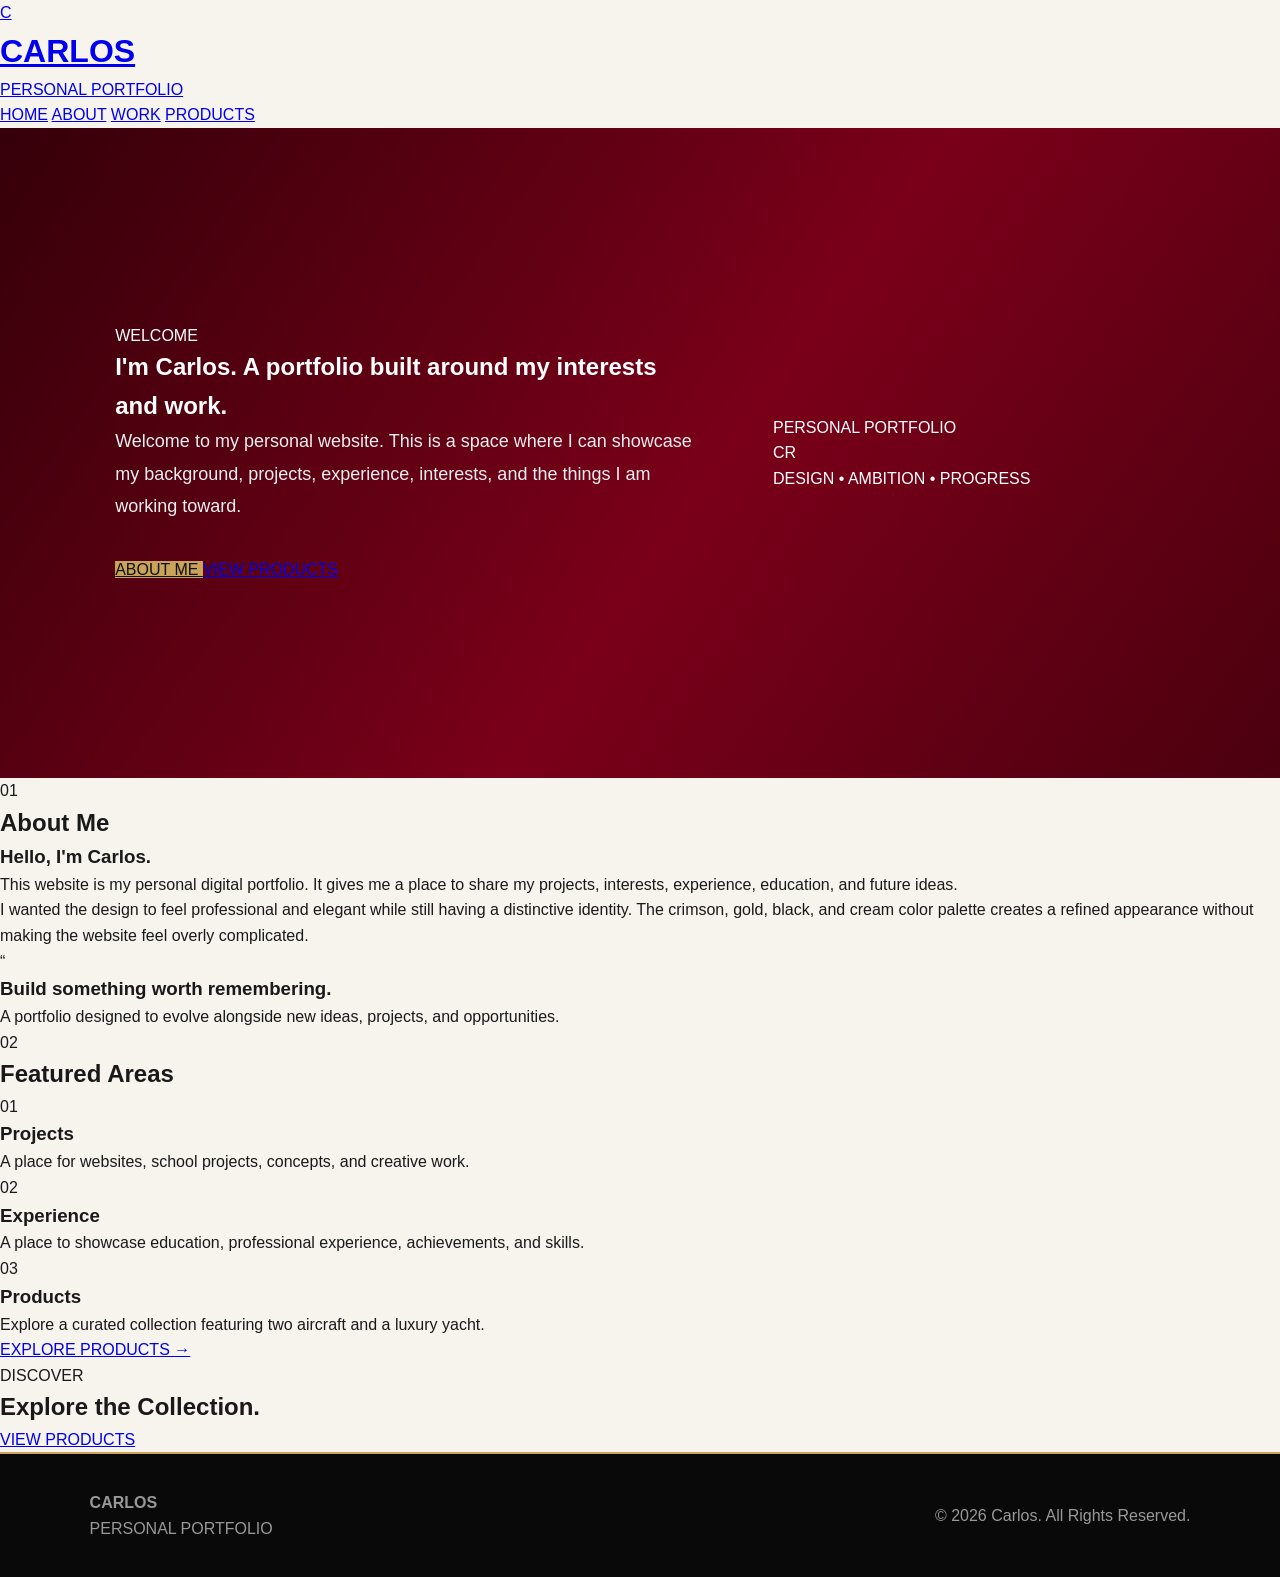
==== commit 6d322d0d: "Update title and content for personal portfolio" ====
--- a/index.html
+++ b/index.html
@@ -3,242 +3,240 @@
 <head>
     <meta charset="UTF-8">
     <meta name="viewport" content="width=device-width, initial-scale=1.0">
-
-    <title>Carlos | Personal Website</title>
-
+    <title>Carlos | Personal Portfolio</title>
     <link rel="stylesheet" href="style.css">
 </head>
 
 <body>
 
-    <!-- Navigation loaded by nav.js -->
-    <header id="site-header"></header>
-
-
-    <main>
-
-        <!-- HERO -->
-        <section class="hero">
-
-            <div class="hero-content">
-
-                <p class="eyebrow">WELCOME</p>
-
-                <h1>
-                    I'm Carlos.
-                    <span>Welcome to my personal website.</span>
-                </h1>
-
-                <p class="hero-description">
-                    A personal space built to showcase my background,
-                    interests, projects, experience, and the things
-                    that inspire me.
-                </p>
-
-                <div class="hero-buttons">
-
-                    <a href="#about" class="button gold-button">
-                        About Me
-                    </a>
-
-                    <a href="products.html" class="button outline-button">
-                        View Products
-                    </a>
-
-                </div>
-
-            </div>
-
-
-            <div class="hero-design">
-
-                <div class="monogram-box">
-
-                    <p>PERSONAL PORTFOLIO</p>
-
-                    <div class="monogram">
-                        CR
-                    </div>
-
-                    <span>
-                        Design • Ambition • Progress
-                    </span>
-
-                </div>
-
-            </div>
-
-        </section>
-
-
-        <!-- ABOUT -->
-        <section class="content-section" id="about">
-
-            <div class="section-heading">
+<header class="header">
+
+    <a href="index.html" class="logo">
+        <div class="logo-icon">C</div>
+
+        <div>
+            <h1>CARLOS</h1>
+            <p>PERSONAL PORTFOLIO</p>
+        </div>
+    </a>
+
+    <nav>
+        <a href="index.html">HOME</a>
+        <a href="#about">ABOUT</a>
+        <a href="#work">WORK</a>
+        <a href="products.html" class="products-button">PRODUCTS</a>
+    </nav>
+
+</header>
+
+
+<main>
+
+    <!-- HERO -->
+
+    <section class="hero">
+
+        <div class="hero-text">
+
+            <p class="small-title">WELCOME</p>
+
+            <h2>
+                I'm Carlos.
+                <span>A portfolio built around my interests and work.</span>
+            </h2>
+
+            <p class="hero-description">
+                Welcome to my personal website. This is a space where I can
+                showcase my background, projects, experience, interests,
+                and the things I am working toward.
+            </p>
+
+            <div class="buttons">
+
+                <a href="#about" class="gold-button">
+                    ABOUT ME
+                </a>
+
+                <a href="products.html" class="clear-button">
+                    VIEW PRODUCTS
+                </a>
+
+            </div>
+
+        </div>
+
+
+        <div class="hero-card">
+
+            <p>PERSONAL PORTFOLIO</p>
+
+            <div class="initials">
+                CR
+            </div>
+
+            <span>
+                DESIGN • AMBITION • PROGRESS
+            </span>
+
+        </div>
+
+    </section>
+
+
+    <!-- ABOUT -->
+
+    <section class="section" id="about">
+
+        <div class="section-title">
+
+            <span>01</span>
+
+            <h2>About Me</h2>
+
+            <div class="line"></div>
+
+        </div>
+
+
+        <div class="about">
+
+            <div>
+
+                <h3>Hello, I'm Carlos.</h3>
+
+                <p>
+                    This website is my personal digital portfolio. It gives me
+                    a place to share my projects, interests, experience,
+                    education, and future ideas.
+                </p>
+
+                <p>
+                    I wanted the design to feel professional and elegant while
+                    still having a distinctive identity. The crimson, gold,
+                    black, and cream color palette creates a refined appearance
+                    without making the website feel overly complicated.
+                </p>
+
+            </div>
+
+
+            <div class="quote-card">
+
+                <div class="quote">“</div>
+
+                <h3>
+                    Build something worth remembering.
+                </h3>
+
+                <p>
+                    A portfolio designed to evolve alongside new ideas,
+                    projects, and opportunities.
+                </p>
+
+            </div>
+
+        </div>
+
+    </section>
+
+
+    <!-- WORK -->
+
+    <section class="work" id="work">
+
+        <div class="section-title white-title">
+
+            <span>02</span>
+
+            <h2>Featured Areas</h2>
+
+            <div class="line"></div>
+
+        </div>
+
+
+        <div class="cards">
+
+            <div class="card">
 
                 <span>01</span>
 
-                <h2>About Me</h2>
-
-            </div>
-
-
-            <div class="about-layout">
-
-                <div class="about-text">
-
-                    <h3>Hello, I'm Carlos.</h3>
-
-                    <p>
-                        This website is my personal digital space.
-                        It gives me a place to share my interests,
-                        experience, education, projects, and future goals.
-                    </p>
-
-                    <p>
-                        I wanted the site to have a clean and elegant
-                        appearance while still having a strong identity.
-                        The crimson, black, cream, and gold color palette
-                        gives the website a sophisticated look.
-                    </p>
-
-                    <p>
-                        As the website grows, I can continue adding new
-                        projects, achievements, products, photographs,
-                        and other information.
-                    </p>
-
-                </div>
-
-
-                <div class="statement-card">
-
-                    <div class="large-quote">“</div>
-
-                    <h3>
-                        Build something
-                        worth remembering.
-                    </h3>
-
-                    <p>
-                        A personal portfolio designed to grow
-                        alongside new ideas and opportunities.
-                    </p>
-
-                </div>
-
-            </div>
-
-        </section>
-
-
-        <!-- FEATURED AREAS -->
-        <section class="dark-section" id="work">
-
-            <div class="section-heading light-heading">
+                <h3>Projects</h3>
+
+                <p>
+                    A place for websites, school projects,
+                    concepts, and creative work.
+                </p>
+
+            </div>
+
+
+            <div class="card">
 
                 <span>02</span>
 
-                <h2>Featured Areas</h2>
-
-            </div>
-
-
-            <div class="feature-grid">
-
-                <article class="feature-card">
-
-                    <p class="feature-number">01</p>
-
-                    <h3>Projects</h3>
-
-                    <p>
-                        A future collection of websites, creative work,
-                        school projects, ideas, and other projects.
-                    </p>
-
-                </article>
-
-
-                <article class="feature-card">
-
-                    <p class="feature-number">02</p>
-
-                    <h3>Experience</h3>
-
-                    <p>
-                        A place to highlight education, professional
-                        experience, skills, accomplishments, and growth.
-                    </p>
-
-                </article>
-
-
-                <article class="feature-card">
-
-                    <p class="feature-number">03</p>
-
-                    <h3>Products</h3>
-
-                    <p>
-                        Explore a curated collection featuring two
-                        advanced aircraft and an elegant luxury yacht.
-                    </p>
-
-                    <a href="products.html">
-                        Explore Products →
-                    </a>
-
-                </article>
-
-            </div>
-
-        </section>
-
-
-        <!-- PRODUCTS CTA -->
-        <section class="cta-section">
-
-            <p>DISCOVER</p>
-
-            <h2>
-                Explore the Product Collection
-            </h2>
-
-            <a href="products.html" class="button gold-button">
-                View Products
-            </a>
-
-        </section>
-
-    </main>
-
-
-    <!-- FOOTER -->
-    <footer>
-
-        <div class="footer-brand">
-
-            <strong>Carlos</strong>
-
-            <p>Personal Portfolio</p>
-
-        </div>
-
-        <p>
-            © <span id="year"></span>
-            Carlos. All Rights Reserved.
-        </p>
-
-    </footer>
-
-
-    <script src="nav.js"></script>
-
-    <script>
-        document.getElementById("year").textContent =
-            new Date().getFullYear();
-    </script>
+                <h3>Experience</h3>
+
+                <p>
+                    A place to showcase education,
+                    professional experience, achievements,
+                    and skills.
+                </p>
+
+            </div>
+
+
+            <div class="card">
+
+                <span>03</span>
+
+                <h3>Products</h3>
+
+                <p>
+                    Explore a curated collection featuring
+                    two aircraft and a luxury yacht.
+                </p>
+
+                <a href="products.html">
+                    EXPLORE PRODUCTS →
+                </a>
+
+            </div>
+
+        </div>
+
+    </section>
+
+
+    <!-- BOTTOM CTA -->
+
+    <section class="cta">
+
+        <p>DISCOVER</p>
+
+        <h2>Explore the Collection.</h2>
+
+        <a href="products.html">
+            VIEW PRODUCTS
+        </a>
+
+    </section>
+
+</main>
+
+
+<footer>
+
+    <div>
+        <strong>CARLOS</strong>
+        <p>PERSONAL PORTFOLIO</p>
+    </div>
+
+    <p>
+        © 2026 Carlos. All Rights Reserved.
+    </p>
+
+</footer>
 
 </body>
 </html>
--- a/style.css
+++ b/style.css
@@ -1,7 +1,12 @@
-/* =========================================
-   CARLOS PERSONAL WEBSITE
-   Crimson / Gold Theme
-========================================= */
+/* ==================================================
+   CARLOS PERSONAL PORTFOLIO
+   Crimson • Gold • Black • Cream
+================================================== */
+
+
+/* =============================
+   GLOBAL RESET
+============================= */
 
 * {
     margin: 0;
@@ -9,749 +14,1065 @@
     box-sizing: border-box;
 }
 
+
 html {
     scroll-behavior: smooth;
 }
 
+
 body {
     font-family: Arial, Helvetica, sans-serif;
-    background: #f5f5f5;
-    color: #111111;
-}
-
-
-/* =========================================
+
+    background-color: #f7f4ed;
+
+    color: #191919;
+
+    line-height: 1.6;
+}
+
+
+:root {
+
+    --crimson: #7a0019;
+
+    --deep-crimson: #4b000f;
+
+    --gold: #c9a35a;
+
+    --light-gold: #dfc27b;
+
+    --black: #101010;
+
+    --dark: #181818;
+
+    --cream: #f7f4ed;
+
+    --white: #ffffff;
+
+    --gray: #6a6a6a;
+}
+
+
+a {
+    transition: 0.25s ease;
+}
+
+
+/* =============================
    HEADER
-========================================= */
-
-.main-header {
-    min-height: 95px;
+============================= */
+
+.site-header {
+
+    min-height: 92px;
 
     display: flex;
+
+    align-items: center;
+
     justify-content: space-between;
+
+    padding: 16px 7%;
+
+    background: var(--black);
+
+    border-bottom: 2px solid var(--gold);
+}
+
+
+.brand {
+
+    display: flex;
+
     align-items: center;
 
-    padding: 15px 7%;
-
-    background: #111111;
-
-    border-bottom: 5px solid #c5a253;
-}
-
-.logo {
+    gap: 15px;
+
+    text-decoration: none;
+}
+
+
+.brand-symbol {
+
+    width: 54px;
+
+    height: 54px;
+
     display: flex;
+
     align-items: center;
-    gap: 15px;
+
+    justify-content: center;
+
+    background: var(--crimson);
+
+    color: var(--gold);
+
+    border: 1px solid var(--gold);
+
+    font-family: Georgia, "Times New Roman", serif;
+
+    font-size: 29px;
+}
+
+
+.brand-text h2 {
 
     color: white;
-}
-
-.logo-mark {
-    width: 55px;
-    height: 55px;
+
+    font-family: Georgia, "Times New Roman", serif;
+
+    font-size: 25px;
+
+    font-weight: normal;
+
+    letter-spacing: 2px;
+}
+
+
+.brand-text p {
+
+    color: var(--gold);
+
+    font-size: 10px;
+
+    letter-spacing: 3px;
+
+    text-transform: uppercase;
+}
+
+
+.main-nav {
 
     display: flex;
+
     align-items: center;
-    justify-content: center;
-
-    background: #8b0000;
-    color: #c5a253;
-
-    border: 2px solid #c5a253;
-
-    font-size: 28px;
+
+    gap: 30px;
+}
+
+
+.main-nav a {
+
+    color: white;
+
+    text-decoration: none;
+
+    text-transform: uppercase;
+
+    font-size: 12px;
+
     font-weight: bold;
-}
-
-.logo h1 {
-    font-size: 25px;
-    letter-spacing: 4px;
-}
-
-.logo p {
-    color: #c5a253;
-    font-size: 12px;
-    letter-spacing: 2px;
-    text-transform: uppercase;
-}
-
-
-.main-nav {
-    display: flex;
+
+    letter-spacing: 1.5px;
+}
+
+
+.main-nav a:hover {
+
+    color: var(--gold);
+}
+
+
+.nav-product-button {
+
+    padding: 12px 21px;
+
+    border: 1px solid var(--gold);
+}
+
+
+.nav-product-button:hover {
+
+    background: var(--gold);
+
+    color: var(--black) !important;
+}
+
+
+/* =============================
+   HOME HERO
+============================= */
+
+.hero {
+
+    min-height: 650px;
+
+    display: grid;
+
+    grid-template-columns: 1.2fr 0.8fr;
+
     align-items: center;
-    gap: 30px;
-}
-
-.main-nav a {
-    color: white;
-    text-decoration: none;
-
-    font-size: 13px;
-    font-weight: bold;
-
-    letter-spacing: 1px;
-
-    transition: 0.2s;
-}
-
-.main-nav a:hover {
-    color: #c5a253;
-}
-
-
-.product-button {
-    background: #8b0000;
-
-    border: 1px solid #c5a253;
-
-    padding: 13px 22px;
-}
-
-.product-button:hover {
-    background: #c5a253;
-    color: #111111 !important;
-}
-
-
-/* =========================================
-   HERO
-========================================= */
-
-.hero {
-    min-height: 650px;
-
-    display: grid;
-    grid-template-columns: 1.3fr 0.7fr;
-
-    align-items: center;
-
-    padding: 80px 9%;
+
+    gap: 70px;
+
+    padding: 90px 9%;
 
     background:
         linear-gradient(
-            110deg,
-            #530000,
-            #8b0000 55%,
-            #660000
+            125deg,
+            #350009,
+            var(--crimson) 55%,
+            var(--deep-crimson)
         );
 
     color: white;
-
-    position: relative;
+}
+
+
+.eyebrow {
+
+    color: var(--light-gold);
+
+    font-size: 11px;
+
+    font-weight: bold;
+
+    letter-spacing: 5px;
+
+    margin-bottom: 18px;
+}
+
+
+.hero h1 {
+
+    max-width: 760px;
+
+    font-family: Georgia, "Times New Roman", serif;
+
+    font-size: clamp(53px, 7vw, 92px);
+
+    line-height: 1;
+
+    font-weight: normal;
+
+    margin-bottom: 30px;
+}
+
+
+.hero h1 span {
+
+    display: block;
+
+    margin-top: 12px;
+
+    color: var(--gold);
+
+    font-size: 0.55em;
+
+    line-height: 1.15;
+}
+
+
+.hero-description {
+
+    max-width: 640px;
+
+    color: #eeeeee;
+
+    font-size: 18px;
+
+    line-height: 1.8;
+
+    margin-bottom: 35px;
+}
+
+
+.hero-buttons {
+
+    display: flex;
+
+    flex-wrap: wrap;
+
+    gap: 15px;
+}
+
+
+/* =============================
+   BUTTONS
+============================= */
+
+.button {
+
+    display: inline-block;
+
+    padding: 14px 28px;
+
+    text-decoration: none;
+
+    text-transform: uppercase;
+
+    font-size: 12px;
+
+    font-weight: bold;
+
+    letter-spacing: 1.5px;
+}
+
+
+.gold-button {
+
+    background: var(--gold);
+
+    color: var(--black);
+}
+
+
+.gold-button:hover {
+
+    background: white;
+}
+
+
+.outline-button {
+
+    color: white;
+
+    border: 1px solid white;
+}
+
+
+.outline-button:hover {
+
+    background: white;
+
+    color: var(--crimson);
+}
+
+
+/* =============================
+   HERO MONOGRAM
+============================= */
+
+.hero-design {
+
+    display: flex;
+
+    align-items: center;
+
+    justify-content: center;
+}
+
+
+.monogram-box {
+
+    width: min(100%, 410px);
+
+    padding: 50px 35px;
+
+    text-align: center;
+
+    border: 1px solid rgba(201, 163, 90, 0.7);
+
+    background: rgba(255,255,255,0.04);
+}
+
+
+.monogram-box > p {
+
+    color: var(--gold);
+
+    font-size: 10px;
+
+    letter-spacing: 4px;
+}
+
+
+.monogram {
+
+    padding: 26px 0;
+
+    margin: 30px 0;
+
+    border-top: 1px solid var(--gold);
+
+    border-bottom: 1px solid var(--gold);
+
+    font-family: Georgia, "Times New Roman", serif;
+
+    font-size: 90px;
+
+    line-height: 1;
+
+    color: white;
+}
+
+
+.monogram-box span {
+
+    color: #dddddd;
+
+    font-size: 11px;
+
+    letter-spacing: 2px;
+}
+
+
+/* =============================
+   GENERAL CONTENT
+============================= */
+
+.content-section {
+
+    padding: 100px 9%;
+}
+
+
+.section-heading {
+
+    display: flex;
+
+    align-items: center;
+
+    gap: 18px;
+
+    margin-bottom: 55px;
+}
+
+
+.section-heading span {
+
+    color: var(--crimson);
+
+    font-size: 12px;
+
+    font-weight: bold;
+}
+
+
+.section-heading h2 {
+
+    font-family: Georgia, "Times New Roman", serif;
+
+    font-size: 40px;
+
+    font-weight: normal;
+}
+
+
+.section-heading::after {
+
+    content: "";
+
+    flex: 1;
+
+    height: 1px;
+
+    background: var(--gold);
+}
+
+
+/* =============================
+   ABOUT
+============================= */
+
+.about-layout {
+
+    display: grid;
+
+    grid-template-columns: 1.2fr 0.8fr;
+
+    align-items: center;
+
+    gap: 80px;
+}
+
+
+.about-text h3 {
+
+    color: var(--crimson);
+
+    font-family: Georgia, "Times New Roman", serif;
+
+    font-size: 36px;
+
+    font-weight: normal;
+
+    margin-bottom: 20px;
+}
+
+
+.about-text p {
+
+    margin-bottom: 18px;
+
+    font-size: 17px;
+
+    line-height: 1.8;
+}
+
+
+.statement-card {
+
+    padding: 50px;
+
+    background: var(--black);
+
+    color: white;
+
+    border-top: 3px solid var(--gold);
+}
+
+
+.large-quote {
+
+    color: var(--gold);
+
+    font-family: Georgia, "Times New Roman", serif;
+
+    font-size: 65px;
+
+    line-height: 0.8;
+}
+
+
+.statement-card h3 {
+
+    margin: 20px 0;
+
+    font-family: Georgia, "Times New Roman", serif;
+
+    font-size: 31px;
+
+    font-weight: normal;
+}
+
+
+.statement-card p {
+
+    color: #cccccc;
+}
+
+
+/* =============================
+   DARK SECTION
+============================= */
+
+.dark-section {
+
+    padding: 100px 9%;
+
+    background: var(--dark);
+
+    color: white;
+}
+
+
+.light-heading span {
+
+    color: var(--gold);
+}
+
+
+.feature-grid {
+
+    display: grid;
+
+    grid-template-columns: repeat(3, 1fr);
+
+    gap: 25px;
+}
+
+
+.feature-card {
+
+    min-height: 270px;
+
+    padding: 35px;
+
+    background: #202020;
+
+    border: 1px solid #303030;
+
+    border-bottom: 3px solid var(--gold);
+}
+
+
+.feature-card:hover {
+
+    transform: translateY(-5px);
+}
+
+
+.feature-number {
+
+    color: var(--gold);
+
+    font-size: 11px;
+
+    letter-spacing: 2px;
+}
+
+
+.feature-card h3 {
+
+    margin: 20px 0;
+
+    font-family: Georgia, "Times New Roman", serif;
+
+    font-size: 28px;
+
+    font-weight: normal;
+}
+
+
+.feature-card > p {
+
+    color: #cccccc;
+
+    line-height: 1.7;
+}
+
+
+.feature-card a {
+
+    display: inline-block;
+
+    margin-top: 25px;
+
+    color: var(--gold);
+
+    text-decoration: none;
+
+    font-weight: bold;
+}
+
+
+/* =============================
+   CTA
+============================= */
+
+.cta-section {
+
+    padding: 100px 9%;
+
+    text-align: center;
+
+    background: var(--crimson);
+
+    color: white;
+}
+
+
+.cta-section > p {
+
+    color: var(--gold);
+
+    font-size: 11px;
+
+    font-weight: bold;
+
+    letter-spacing: 5px;
+}
+
+
+.cta-section h2 {
+
+    margin: 20px 0 30px;
+
+    font-family: Georgia, "Times New Roman", serif;
+
+    font-size: 47px;
+
+    font-weight: normal;
+}
+
+
+/* =============================
+   PRODUCTS HERO
+============================= */
+
+.products-hero {
+
+    padding: 120px 9%;
+
+    text-align: center;
+
+    color: white;
+
+    background:
+        linear-gradient(
+            125deg,
+            #350009,
+            var(--crimson),
+            var(--deep-crimson)
+        );
+}
+
+
+.products-hero h1 {
+
+    font-family: Georgia, "Times New Roman", serif;
+
+    font-size: clamp(60px, 8vw, 95px);
+
+    font-weight: normal;
+
+    line-height: 1;
+}
+
+
+.products-intro {
+
+    margin-top: 20px;
+
+    color: #eeeeee;
+
+    font-size: 18px;
+}
+
+
+/* =============================
+   PRODUCT GRID
+============================= */
+
+.product-grid {
+
+    display: grid;
+
+    grid-template-columns: repeat(3, 1fr);
+
+    gap: 30px;
+}
+
+
+.product-card {
+
     overflow: hidden;
-}
-
-
-.hero::after {
-    content: "";
-
-    position: absolute;
-
-    right: -170px;
-    bottom: -250px;
-
-    width: 600px;
-    height: 600px;
-
-    border: 80px solid rgba(197, 162, 83, 0.10);
-
-    border-radius: 50%;
-}
-
-
-.hero-content {
-    position: relative;
-    z-index: 2;
-}
-
-
-.hero-small {
-    color: #d9bd76;
-
-    font-size: 14px;
+
+    background: white;
+
+    border: 1px solid #ddd6ca;
+
+    box-shadow: 0 12px 35px rgba(0,0,0,0.08);
+
+    transition: 0.3s ease;
+}
+
+
+.product-card:hover {
+
+    transform: translateY(-7px);
+
+    box-shadow: 0 18px 45px rgba(0,0,0,0.13);
+}
+
+
+.product-image {
+
+    height: 260px;
+
+    display: flex;
+
+    align-items: center;
+
+    justify-content: center;
+
+    text-align: center;
+
+    color: white;
+}
+
+
+.product-image span {
+
+    display: block;
+
+    margin-bottom: 5px;
+
+    color: var(--gold);
+
+    font-size: 10px;
+
     font-weight: bold;
 
     letter-spacing: 4px;
+}
+
+
+.product-image strong {
+
+    display: block;
+
+    font-family: Georgia, "Times New Roman", serif;
+
+    font-size: 50px;
+
+    font-weight: normal;
+
+    letter-spacing: 3px;
+}
+
+
+.aircraft-one {
+
+    background:
+        linear-gradient(
+            135deg,
+            #3b4146,
+            #121416
+        );
+}
+
+
+.aircraft-two {
+
+    background:
+        linear-gradient(
+            135deg,
+            #596167,
+            #181b1d
+        );
+}
+
+
+.yacht {
+
+    background:
+        linear-gradient(
+            135deg,
+            #183744,
+            #07191f
+        );
+}
+
+
+.product-content {
+
+    padding: 30px;
+}
+
+
+.product-category {
+
+    margin-bottom: 10px;
+
+    color: var(--gold);
+
+    font-size: 10px;
+
+    font-weight: bold;
+
+    letter-spacing: 3px;
+}
+
+
+.product-content h3 {
 
     margin-bottom: 15px;
-}
-
-
-.hero h2 {
-    font-size: clamp(55px, 8vw, 110px);
-
-    line-height: 0.95;
-
-    letter-spacing: -3px;
-
-    margin-bottom: 30px;
-}
-
-
-.hero h2 span {
-    color: #d4af58;
-}
-
-
-.hero-description {
-    max-width: 650px;
-
-    color: #eeeeee;
-
-    font-size: 18px;
-    line-height: 1.8;
-
-    margin-bottom: 35px;
-}
-
-
-.hero-buttons {
+
+    color: var(--crimson);
+
+    font-family: Georgia, "Times New Roman", serif;
+
+    font-size: 28px;
+
+    font-weight: normal;
+}
+
+
+.product-content > p {
+
+    color: #555555;
+
+    line-height: 1.7;
+}
+
+
+.product-link {
+
+    display: inline-block;
+
+    margin-top: 22px;
+
+    color: var(--crimson);
+
+    text-decoration: none;
+
+    font-size: 13px;
+
+    font-weight: bold;
+}
+
+
+.product-link:hover {
+
+    color: var(--gold);
+}
+
+
+/* =============================
+   FOOTER
+============================= */
+
+footer {
+
+    min-height: 125px;
+
     display: flex;
-    gap: 15px;
-}
-
-
-.hero-buttons a {
-    padding: 15px 26px;
-
-    text-decoration: none;
-
-    font-size: 13px;
-    font-weight: bold;
-
-    letter-spacing: 1px;
-}
-
-
-.button-primary {
-    background: #c5a253;
-    color: #111111;
-}
-
-
-.button-primary:hover {
-    background: white;
-}
-
-
-.button-secondary {
-    border: 2px solid white;
+
+    align-items: center;
+
+    justify-content: space-between;
+
+    gap: 30px;
+
+    padding: 35px 7%;
+
+    background: #090909;
+
+    color: #999999;
+
+    border-top: 2px solid var(--gold);
+}
+
+
+.footer-brand strong {
+
     color: white;
-}
-
-
-.button-secondary:hover {
-    background: white;
-    color: #8b0000;
-}
-
-
-/* HERO LOGO AREA */
-
-.hero-design {
-    position: relative;
-    z-index: 2;
-
-    display: flex;
-    align-items: center;
-    justify-content: center;
-    flex-direction: column;
-
-    gap: 25px;
-}
-
-
-.initial-box {
-    width: 210px;
-    height: 210px;
-
-    border: 5px solid #c5a253;
-
-    display: flex;
-    align-items: center;
-    justify-content: center;
-
-    color: #c5a253;
-
-    font-family: Georgia, serif;
-
-    font-size: 72px;
-    font-weight: bold;
-}
-
-
-.gold-line {
-    width: 100px;
-    height: 3px;
-
-    background: #c5a253;
-}
-
-
-/* =========================================
-   GENERAL SECTIONS
-========================================= */
-
-.section {
-    padding: 100px 9%;
-}
-
-
-.section-heading {
-    display: flex;
-    align-items: center;
-
-    gap: 20px;
-
-    margin-bottom: 50px;
-}
-
-
-.section-heading p {
-    color: #8b0000;
-
-    font-weight: bold;
-}
-
-
-.section-heading h2 {
-    font-size: 36px;
+
+    font-family: Georgia, "Times New Roman", serif;
+
+    font-size: 24px;
+
+    font-weight: normal;
+}
+
+
+.footer-brand p {
+
+    color: var(--gold);
+
+    font-size: 10px;
 
     letter-spacing: 2px;
-}
-
-
-.section-heading::after {
-    content: "";
-
-    height: 2px;
-
-    background: #c5a253;
-
-    flex: 1;
-}
-
-
-/* =========================================
-   ABOUT
-========================================= */
-
-.about-grid {
-    display: grid;
-
-    grid-template-columns: 1fr 0.7fr;
-
-    gap: 80px;
-
-    align-items: center;
-}
-
-
-.about-grid h3 {
-    color: #8b0000;
-
-    font-size: 32px;
-
-    margin-bottom: 20px;
-}
-
-
-.about-grid p {
-    font-size: 17px;
-
-    line-height: 1.8;
-
-    margin-bottom: 20px;
-}
-
-
-.about-card {
-    background: #111111;
-
-    color: white;
-
-    padding: 50px;
-
-    border-top: 8px solid #8b0000;
-    border-bottom: 8px solid #c5a253;
-}
-
-
-.about-card h3 {
-    color: #c5a253;
-
-    font-size: 45px;
 
     text-transform: uppercase;
-
-    margin: 10px 0;
-}
-
-
-.card-label {
-    color: #bbbbbb;
-
-    letter-spacing: 3px;
-
-    font-size: 12px !important;
-}
-
-
-.card-line {
-    height: 1px;
-
-    background: #c5a253;
-
-    margin: 25px 0;
-}
-
-
-/* =========================================
-   DARK PROJECT SECTION
-========================================= */
-
-.dark-section {
-    background: #151515;
-
-    color: white;
-}
-
-
-.dark-section .section-heading p {
-    color: #c5a253;
-}
-
-
-.cards {
-    display: grid;
-
-    grid-template-columns: repeat(3, 1fr);
-
-    gap: 25px;
-}
-
-
-.info-card {
-    min-height: 270px;
-
-    padding: 35px;
-
-    background: #222222;
-
-    border-top: 5px solid #8b0000;
-
-    transition: 0.3s;
-}
-
-
-.info-card:hover {
-    transform: translateY(-7px);
-
-    border-top-color: #c5a253;
-}
-
-
-.info-card span {
-    color: #c5a253;
-
-    font-size: 13px;
-
-    font-weight: bold;
-}
-
-
-.info-card h3 {
-    font-size: 26px;
-
-    margin: 20px 0;
-}
-
-
-.info-card p {
-    color: #cccccc;
-
-    line-height: 1.7;
-
-    margin-bottom: 25px;
-}
-
-
-.info-card a {
-    color: #c5a253;
-
-    text-decoration: none;
-
-    font-weight: bold;
-}
-
-
-/* =========================================
-   CTA
-========================================= */
-
-.cta {
-    padding: 100px 10%;
-
-    text-align: center;
-
-    background: #8b0000;
-
-    color: white;
-}
-
-
-.cta p {
-    color: #d4af58;
-
-    font-weight: bold;
-
-    letter-spacing: 4px;
-}
-
-
-.cta h2 {
-    font-size: 45px;
-
-    margin: 20px 0 35px;
-}
-
-
-.cta a {
-    display: inline-block;
-
-    background: #c5a253;
-
-    color: #111111;
-
-    padding: 16px 35px;
-
-    text-decoration: none;
-
-    font-weight: bold;
-
-    letter-spacing: 2px;
-}
-
-
-.cta a:hover {
-    background: white;
-}
-
-
-/* =========================================
-   FOOTER
-========================================= */
-
-footer {
-    min-height: 130px;
-
-    padding: 35px 7%;
-
-    display: flex;
-    align-items: center;
-    justify-content: space-between;
-
-    background: #090909;
-
-    color: #aaaaaa;
-
-    border-top: 5px solid #c5a253;
-}
-
-
-footer strong {
-    color: white;
-
-    font-size: 22px;
-
-    letter-spacing: 4px;
-}
-
-
-footer div p {
-    color: #c5a253;
-
-    font-size: 12px;
-}
-
-
-/* =========================================
-   PRODUCTS PAGE
-========================================= */
-
-.page-hero {
-    padding: 100px 9%;
-
-    background: #8b0000;
-
-    color: white;
-
-    text-align: center;
-}
-
-
-.page-hero p {
-    color: #c5a253;
-
-    letter-spacing: 4px;
-
-    font-weight: bold;
-}
-
-
-.page-hero h2 {
-    font-size: 60px;
-
-    margin-top: 10px;
-}
-
-
-.product-section {
-    padding: 80px 9%;
-}
-
-
-.product-grid {
-    display: grid;
-
-    grid-template-columns: repeat(3, 1fr);
-
-    gap: 30px;
-}
-
-
-.product-card {
-    background: white;
-
-    border: 1px solid #dddddd;
-
-    box-shadow: 0 10px 30px rgba(0,0,0,0.08);
-
-    overflow: hidden;
-}
-
-
-.product-image {
-    height: 220px;
-
-    background: #151515;
-
-    display: flex;
-    justify-content: center;
-    align-items: center;
-
-    color: #c5a253;
-
-    font-size: 50px;
-
-    font-weight: bold;
-}
-
-
-.product-info {
-    padding: 30px;
-}
-
-
-.product-info h3 {
-    color: #8b0000;
-
-    margin-bottom: 10px;
-}
-
-
-.product-info p {
-    line-height: 1.7;
-
-    margin-bottom: 20px;
-}
-
-
-.product-info button {
-    border: none;
-
-    background: #8b0000;
-
-    color: white;
-
-    padding: 12px 22px;
-
-    cursor: pointer;
-
-    font-weight: bold;
-}
-
-
-.product-info button:hover {
-    background: #c5a253;
-
-    color: #111111;
-}
-
-
-/* =========================================
+}
+
+
+/* =============================
+   TABLET
+============================= */
+
+@media (max-width: 1000px) {
+
+    .hero {
+
+        grid-template-columns: 1fr;
+
+        text-align: center;
+    }
+
+
+    .hero-description {
+
+        margin-left: auto;
+
+        margin-right: auto;
+    }
+
+
+    .hero-buttons {
+
+        justify-content: center;
+    }
+
+
+    .about-layout {
+
+        grid-template-columns: 1fr;
+    }
+
+
+    .product-grid {
+
+        grid-template-columns: 1fr 1fr;
+    }
+
+}
+
+
+/* =============================
    MOBILE
-========================================= */
-
-@media (max-width: 850px) {
-
-    .main-header {
+============================= */
+
+@media (max-width: 720px) {
+
+    .site-header {
+
         flex-direction: column;
 
+        padding: 20px;
+
         gap: 20px;
-
-        padding: 20px;
-    }
+    }
+
 
     .main-nav {
+
+        justify-content: center;
+
         flex-wrap: wrap;
 
-        justify-content: center;
-
         gap: 15px;
     }
 
+
     .hero {
+
+        padding: 70px 25px;
+    }
+
+
+    .hero h1 {
+
+        font-size: 52px;
+    }
+
+
+    .content-section,
+    .dark-section {
+
+        padding: 70px 25px;
+    }
+
+
+    .feature-grid {
+
         grid-template-columns: 1fr;
+    }
+
+
+    .product-grid {
+
+        grid-template-columns: 1fr;
+    }
+
+
+    .products-hero {
+
+        padding: 80px 25px;
+    }
+
+
+    .cta-section {
+
+        padding: 75px 25px;
+    }
+
+
+    .cta-section h2 {
+
+        font-size: 36px;
+    }
+
+
+    footer {
+
+        flex-direction: column;
 
         text-align: center;
-
-        padding: 70px 25px;
-    }
-
-    .hero-description {
-        margin-left: auto;
-        margin-right: auto;
-    }
-
-    .hero-buttons {
-        justify-content: center;
-
-        flex-wrap: wrap;
-    }
-
-    .hero-design {
-        margin-top: 60px;
-    }
-
-    .about-grid {
-        grid-template-columns: 1fr;
-    }
-
-    .cards {
-        grid-template-columns: 1fr;
-    }
-
-    .product-grid {
-        grid-template-columns: 1fr;
-    }
-
-    footer {
-        flex-direction: column;
-
-        text-align: center;
-
-        gap: 20px;
-    }
-
-}
+    }
+
+}
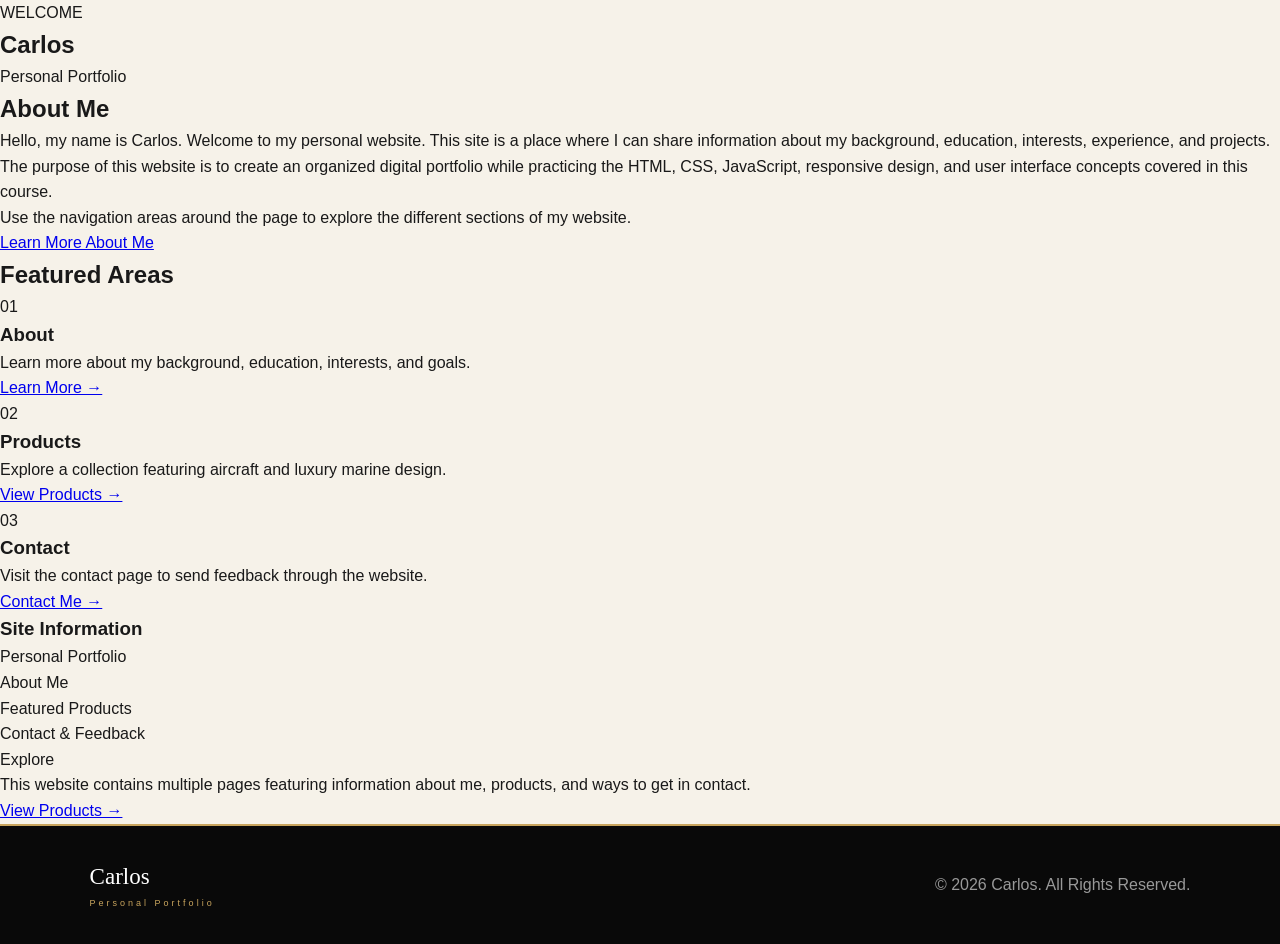
==== commit 87ba2703: "Update title and restructure HTML layout" ====
--- a/index.html
+++ b/index.html
@@ -1,242 +1,313 @@
 <!DOCTYPE html>
 <html lang="en">
+
 <head>
     <meta charset="UTF-8">
     <meta name="viewport" content="width=device-width, initial-scale=1.0">
-    <title>Carlos | Personal Portfolio</title>
+
+    <title>Carlos | Personal Website</title>
+
     <link rel="stylesheet" href="style.css">
 </head>
 
+
 <body>
 
-<header class="header">
-
-    <a href="index.html" class="logo">
-        <div class="logo-icon">C</div>
+<div class="site-wrapper">
+
+
+    <!-- =========================
+         HEADER
+    ========================== -->
+
+    <header id="header-component" class="site-header">
+    </header>
+
+
+    <!-- =========================
+         MAIN PAGE LAYOUT
+    ========================== -->
+
+    <div class="main-container">
+
+
+        <!-- LEFT NAVIGATION -->
+
+        <aside
+            id="sidebar-nav-component"
+            class="sidebar-left">
+        </aside>
+
+
+
+        <!-- =========================
+             CENTER CONTENT
+        ========================== -->
+
+        <main class="content-area">
+
+
+            <!-- HERO / GRAPHIC AREA -->
+
+            <section class="page-hero">
+
+                <p class="page-label">
+                    WELCOME
+                </p>
+
+                <h1>
+                    Carlos
+                </h1>
+
+                <p class="page-subtitle">
+                    Personal Portfolio
+                </p>
+
+            </section>
+
+
+
+            <!-- ABOUT CONTENT -->
+
+            <section
+                class="main-content-section"
+                id="about">
+
+                <h2>
+                    About Me
+                </h2>
+
+                <p>
+                    Hello, my name is Carlos. Welcome to my
+                    personal website. This site is a place
+                    where I can share information about my
+                    background, education, interests,
+                    experience, and projects.
+                </p>
+
+                <p>
+                    The purpose of this website is to create
+                    an organized digital portfolio while
+                    practicing the HTML, CSS, JavaScript,
+                    responsive design, and user interface
+                    concepts covered in this course.
+                </p>
+
+                <p>
+                    Use the navigation areas around the page
+                    to explore the different sections of my
+                    website.
+                </p>
+
+                <a
+                    href="about.html"
+                    class="main-button">
+
+                    Learn More About Me
+
+                </a>
+
+            </section>
+
+
+
+            <!-- FEATURED CONTENT -->
+
+            <section class="featured-section">
+
+                <h2>
+                    Featured Areas
+                </h2>
+
+
+                <div class="featured-grid">
+
+
+                    <article class="featured-card">
+
+                        <span>
+                            01
+                        </span>
+
+                        <h3>
+                            About
+                        </h3>
+
+                        <p>
+                            Learn more about my background,
+                            education, interests, and goals.
+                        </p>
+
+                        <a href="about.html">
+                            Learn More →
+                        </a>
+
+                    </article>
+
+
+
+                    <article class="featured-card">
+
+                        <span>
+                            02
+                        </span>
+
+                        <h3>
+                            Products
+                        </h3>
+
+                        <p>
+                            Explore a collection featuring
+                            aircraft and luxury marine design.
+                        </p>
+
+                        <a href="products.html">
+                            View Products →
+                        </a>
+
+                    </article>
+
+
+
+                    <article class="featured-card">
+
+                        <span>
+                            03
+                        </span>
+
+                        <h3>
+                            Contact
+                        </h3>
+
+                        <p>
+                            Visit the contact page to send
+                            feedback through the website.
+                        </p>
+
+                        <a href="contact.html">
+                            Contact Me →
+                        </a>
+
+                    </article>
+
+
+                </div>
+
+            </section>
+
+
+        </main>
+
+
+
+        <!-- =========================
+             RIGHT SIDEBAR
+        ========================== -->
+
+        <aside class="sidebar-right">
+
+            <div class="sticky-content">
+
+                <h3>
+                    Site Information
+                </h3>
+
+
+                <ul>
+
+                    <li>
+                        Personal Portfolio
+                    </li>
+
+                    <li>
+                        About Me
+                    </li>
+
+                    <li>
+                        Featured Products
+                    </li>
+
+                    <li>
+                        Contact & Feedback
+                    </li>
+
+                </ul>
+
+
+
+                <div class="sidebar-box">
+
+                    <p class="sidebar-title">
+                        Explore
+                    </p>
+
+                    <p>
+                        This website contains multiple pages
+                        featuring information about me,
+                        products, and ways to get in contact.
+                    </p>
+
+                    <a href="products.html">
+                        View Products →
+                    </a>
+
+                </div>
+
+            </div>
+
+        </aside>
+
+
+    </div>
+
+
+
+    <!-- =========================
+         FOOTER
+    ========================== -->
+
+    <footer class="site-footer">
 
         <div>
-            <h1>CARLOS</h1>
-            <p>PERSONAL PORTFOLIO</p>
+
+            <strong>
+                Carlos
+            </strong>
+
+            <p>
+                Personal Portfolio
+            </p>
+
         </div>
-    </a>
-
-    <nav>
-        <a href="index.html">HOME</a>
-        <a href="#about">ABOUT</a>
-        <a href="#work">WORK</a>
-        <a href="products.html" class="products-button">PRODUCTS</a>
-    </nav>
-
-</header>
-
-
-<main>
-
-    <!-- HERO -->
-
-    <section class="hero">
-
-        <div class="hero-text">
-
-            <p class="small-title">WELCOME</p>
-
-            <h2>
-                I'm Carlos.
-                <span>A portfolio built around my interests and work.</span>
-            </h2>
-
-            <p class="hero-description">
-                Welcome to my personal website. This is a space where I can
-                showcase my background, projects, experience, interests,
-                and the things I am working toward.
-            </p>
-
-            <div class="buttons">
-
-                <a href="#about" class="gold-button">
-                    ABOUT ME
-                </a>
-
-                <a href="products.html" class="clear-button">
-                    VIEW PRODUCTS
-                </a>
-
-            </div>
-
-        </div>
-
-
-        <div class="hero-card">
-
-            <p>PERSONAL PORTFOLIO</p>
-
-            <div class="initials">
-                CR
-            </div>
-
-            <span>
-                DESIGN • AMBITION • PROGRESS
-            </span>
-
-        </div>
-
-    </section>
-
-
-    <!-- ABOUT -->
-
-    <section class="section" id="about">
-
-        <div class="section-title">
-
-            <span>01</span>
-
-            <h2>About Me</h2>
-
-            <div class="line"></div>
-
-        </div>
-
-
-        <div class="about">
-
-            <div>
-
-                <h3>Hello, I'm Carlos.</h3>
-
-                <p>
-                    This website is my personal digital portfolio. It gives me
-                    a place to share my projects, interests, experience,
-                    education, and future ideas.
-                </p>
-
-                <p>
-                    I wanted the design to feel professional and elegant while
-                    still having a distinctive identity. The crimson, gold,
-                    black, and cream color palette creates a refined appearance
-                    without making the website feel overly complicated.
-                </p>
-
-            </div>
-
-
-            <div class="quote-card">
-
-                <div class="quote">“</div>
-
-                <h3>
-                    Build something worth remembering.
-                </h3>
-
-                <p>
-                    A portfolio designed to evolve alongside new ideas,
-                    projects, and opportunities.
-                </p>
-
-            </div>
-
-        </div>
-
-    </section>
-
-
-    <!-- WORK -->
-
-    <section class="work" id="work">
-
-        <div class="section-title white-title">
-
-            <span>02</span>
-
-            <h2>Featured Areas</h2>
-
-            <div class="line"></div>
-
-        </div>
-
-
-        <div class="cards">
-
-            <div class="card">
-
-                <span>01</span>
-
-                <h3>Projects</h3>
-
-                <p>
-                    A place for websites, school projects,
-                    concepts, and creative work.
-                </p>
-
-            </div>
-
-
-            <div class="card">
-
-                <span>02</span>
-
-                <h3>Experience</h3>
-
-                <p>
-                    A place to showcase education,
-                    professional experience, achievements,
-                    and skills.
-                </p>
-
-            </div>
-
-
-            <div class="card">
-
-                <span>03</span>
-
-                <h3>Products</h3>
-
-                <p>
-                    Explore a curated collection featuring
-                    two aircraft and a luxury yacht.
-                </p>
-
-                <a href="products.html">
-                    EXPLORE PRODUCTS →
-                </a>
-
-            </div>
-
-        </div>
-
-    </section>
-
-
-    <!-- BOTTOM CTA -->
-
-    <section class="cta">
-
-        <p>DISCOVER</p>
-
-        <h2>Explore the Collection.</h2>
-
-        <a href="products.html">
-            VIEW PRODUCTS
-        </a>
-
-    </section>
-
-</main>
-
-
-<footer>
-
-    <div>
-        <strong>CARLOS</strong>
-        <p>PERSONAL PORTFOLIO</p>
-    </div>
-
-    <p>
-        © 2026 Carlos. All Rights Reserved.
-    </p>
-
-</footer>
+
+
+        <p>
+            © <span id="year"></span>
+            Carlos. All Rights Reserved.
+        </p>
+
+    </footer>
+
+
+</div>
+
+
+
+<!-- =========================
+     JAVASCRIPT
+========================== -->
+
+<script src="nav.js"></script>
+
+
+<script>
+
+    document.getElementById("year").textContent =
+        new Date().getFullYear();
+
+</script>
+
 
 </body>
+
 </html>
--- a/style.css
+++ b/style.css
@@ -1,12 +1,23 @@
-/* ==================================================
-   CARLOS PERSONAL PORTFOLIO
-   Crimson • Gold • Black • Cream
-================================================== */
-
-
-/* =============================
-   GLOBAL RESET
-============================= */
+/* =========================
+   COLORS
+========================= */
+
+:root {
+    --crimson: #7a0019;
+    --dark-crimson: #4b000f;
+    --gold: #c8a45d;
+    --light-gold: #dfc580;
+    --black: #101010;
+    --dark: #181818;
+    --cream: #f6f2e9;
+    --white: #ffffff;
+    --gray: #666666;
+}
+
+
+/* =========================
+   RESET
+========================= */
 
 * {
     margin: 0;
@@ -14,677 +25,551 @@
     box-sizing: border-box;
 }
 
-
 html {
     scroll-behavior: smooth;
 }
 
-
 body {
     font-family: Arial, Helvetica, sans-serif;
-
-    background-color: #f7f4ed;
-
+    background: var(--cream);
     color: #191919;
-
     line-height: 1.6;
 }
 
 
-:root {
-
-    --crimson: #7a0019;
-
-    --deep-crimson: #4b000f;
-
-    --gold: #c9a35a;
-
-    --light-gold: #dfc27b;
-
-    --black: #101010;
-
-    --dark: #181818;
-
-    --cream: #f7f4ed;
-
-    --white: #ffffff;
-
-    --gray: #6a6a6a;
-}
-
-
-a {
-    transition: 0.25s ease;
-}
-
-
-/* =============================
+/* =========================
    HEADER
-============================= */
-
-.site-header {
-
-    min-height: 92px;
+========================= */
+
+.header {
+    height: 95px;
+    padding: 0 7%;
 
     display: flex;
-
     align-items: center;
-
     justify-content: space-between;
 
-    padding: 16px 7%;
-
     background: var(--black);
 
     border-bottom: 2px solid var(--gold);
 }
 
 
-.brand {
-
+.logo {
     display: flex;
-
     align-items: center;
-
     gap: 15px;
 
+    color: white;
     text-decoration: none;
 }
 
 
-.brand-symbol {
-
-    width: 54px;
-
-    height: 54px;
+.logo-icon {
+    width: 55px;
+    height: 55px;
 
     display: flex;
-
     align-items: center;
-
     justify-content: center;
 
     background: var(--crimson);
-
-    color: var(--gold);
-
     border: 1px solid var(--gold);
 
-    font-family: Georgia, "Times New Roman", serif;
-
-    font-size: 29px;
-}
-
-
-.brand-text h2 {
-
-    color: white;
-
-    font-family: Georgia, "Times New Roman", serif;
+    color: var(--gold);
+
+    font-family: Georgia, serif;
+    font-size: 30px;
+}
+
+
+.logo h1 {
+    font-family: Georgia, serif;
+    font-weight: normal;
 
     font-size: 25px;
-
-    font-weight: normal;
-
-    letter-spacing: 2px;
-}
-
-
-.brand-text p {
-
-    color: var(--gold);
-
-    font-size: 10px;
-
     letter-spacing: 3px;
-
-    text-transform: uppercase;
-}
-
-
-.main-nav {
-
+}
+
+
+.logo p {
+    color: var(--gold);
+
+    font-size: 9px;
+    letter-spacing: 3px;
+}
+
+
+nav {
     display: flex;
-
     align-items: center;
-
     gap: 30px;
 }
 
 
-.main-nav a {
-
+nav a {
     color: white;
 
     text-decoration: none;
 
-    text-transform: uppercase;
-
     font-size: 12px;
-
-    font-weight: bold;
-
-    letter-spacing: 1.5px;
-}
-
-
-.main-nav a:hover {
-
-    color: var(--gold);
-}
-
-
-.nav-product-button {
-
-    padding: 12px 21px;
+    font-weight: bold;
+
+    letter-spacing: 1px;
+
+    transition: .2s;
+}
+
+
+nav a:hover {
+    color: var(--gold);
+}
+
+
+.products-button {
+    padding: 12px 22px;
 
     border: 1px solid var(--gold);
 }
 
 
-.nav-product-button:hover {
-
+.products-button:hover {
     background: var(--gold);
-
-    color: var(--black) !important;
-}
-
-
-/* =============================
+    color: var(--black);
+}
+
+
+/* =========================
    HOME HERO
-============================= */
+========================= */
 
 .hero {
-
     min-height: 650px;
 
+    padding: 90px 9%;
+
     display: grid;
-
-    grid-template-columns: 1.2fr 0.8fr;
-
+    grid-template-columns: 1.2fr .8fr;
+
+    gap: 70px;
     align-items: center;
 
-    gap: 70px;
-
-    padding: 90px 9%;
+    color: white;
 
     background:
         linear-gradient(
-            125deg,
-            #350009,
-            var(--crimson) 55%,
-            var(--deep-crimson)
+            120deg,
+            #39000c,
+            #7a0019 55%,
+            #4b000f
         );
-
-    color: white;
-}
-
-
-.eyebrow {
-
-    color: var(--light-gold);
+}
+
+
+.small-title {
+    margin-bottom: 15px;
+
+    color: var(--gold);
 
     font-size: 11px;
-
     font-weight: bold;
 
     letter-spacing: 5px;
-
+}
+
+
+.hero h2 {
+    max-width: 750px;
+
+    margin-bottom: 25px;
+
+    font-family: Georgia, serif;
+
+    font-size: 78px;
+
+    font-weight: normal;
+
+    line-height: 1;
+}
+
+
+.hero h2 span {
+    display: block;
+
+    margin-top: 15px;
+
+    color: var(--gold);
+
+    font-size: 38px;
+
+    line-height: 1.15;
+}
+
+
+.hero-description {
+    max-width: 620px;
+
+    margin-bottom: 35px;
+
+    color: #eeeeee;
+
+    font-size: 17px;
+
+    line-height: 1.8;
+}
+
+
+.buttons {
+    display: flex;
+    gap: 15px;
+}
+
+
+.buttons a {
+    padding: 14px 26px;
+
+    text-decoration: none;
+
+    font-size: 12px;
+    font-weight: bold;
+
+    letter-spacing: 1px;
+}
+
+
+.gold-button {
+    background: var(--gold);
+
+    color: var(--black);
+}
+
+
+.gold-button:hover {
+    background: white;
+}
+
+
+.clear-button {
+    border: 1px solid white;
+
+    color: white;
+}
+
+
+.clear-button:hover {
+    background: white;
+
+    color: var(--crimson);
+}
+
+
+/* =========================
+   HERO CARD
+========================= */
+
+.hero-card {
+    padding: 45px;
+
+    text-align: center;
+
+    border: 1px solid var(--gold);
+
+    background: rgba(255,255,255,.04);
+}
+
+
+.hero-card > p {
+    color: var(--gold);
+
+    font-size: 10px;
+
+    letter-spacing: 4px;
+}
+
+
+.initials {
+    padding: 25px 0;
+
+    margin: 30px 0;
+
+    border-top: 1px solid var(--gold);
+    border-bottom: 1px solid var(--gold);
+
+    font-family: Georgia, serif;
+
+    font-size: 85px;
+
+    line-height: 1;
+}
+
+
+.hero-card span {
+    color: #dddddd;
+
+    font-size: 10px;
+
+    letter-spacing: 2px;
+}
+
+
+/* =========================
+   GENERAL SECTION
+========================= */
+
+.section {
+    padding: 100px 9%;
+}
+
+
+.section-title {
+    margin-bottom: 50px;
+
+    display: flex;
+    align-items: center;
+
+    gap: 20px;
+}
+
+
+.section-title span {
+    color: var(--crimson);
+
+    font-size: 12px;
+    font-weight: bold;
+}
+
+
+.section-title h2 {
+    font-family: Georgia, serif;
+
+    font-size: 40px;
+
+    font-weight: normal;
+}
+
+
+.line {
+    height: 1px;
+
+    flex: 1;
+
+    background: var(--gold);
+}
+
+
+/* =========================
+   ABOUT
+========================= */
+
+.about {
+    display: grid;
+
+    grid-template-columns: 1.2fr .8fr;
+
+    gap: 75px;
+
+    align-items: center;
+}
+
+
+.about h3 {
+    margin-bottom: 20px;
+
+    color: var(--crimson);
+
+    font-family: Georgia, serif;
+
+    font-size: 35px;
+
+    font-weight: normal;
+}
+
+
+.about p {
     margin-bottom: 18px;
-}
-
-
-.hero h1 {
-
-    max-width: 760px;
-
-    font-family: Georgia, "Times New Roman", serif;
-
-    font-size: clamp(53px, 7vw, 92px);
+
+    font-size: 17px;
+
+    line-height: 1.8;
+}
+
+
+.quote-card {
+    padding: 45px;
+
+    background: var(--black);
+
+    color: white;
+
+    border-top: 3px solid var(--gold);
+}
+
+
+.quote {
+    color: var(--gold);
+
+    font-family: Georgia, serif;
+
+    font-size: 65px;
 
     line-height: 1;
-
-    font-weight: normal;
-
-    margin-bottom: 30px;
-}
-
-
-.hero h1 span {
-
-    display: block;
-
-    margin-top: 12px;
-
-    color: var(--gold);
-
-    font-size: 0.55em;
-
-    line-height: 1.15;
-}
-
-
-.hero-description {
-
-    max-width: 640px;
-
-    color: #eeeeee;
-
-    font-size: 18px;
-
-    line-height: 1.8;
-
-    margin-bottom: 35px;
-}
-
-
-.hero-buttons {
-
-    display: flex;
-
-    flex-wrap: wrap;
-
-    gap: 15px;
-}
-
-
-/* =============================
-   BUTTONS
-============================= */
-
-.button {
-
+}
+
+
+.quote-card h3 {
+    color: white;
+}
+
+
+.quote-card p {
+    color: #cccccc;
+
+    font-size: 15px;
+}
+
+
+/* =========================
+   WORK
+========================= */
+
+.work {
+    padding: 100px 9%;
+
+    background: var(--dark);
+
+    color: white;
+}
+
+
+.white-title h2 {
+    color: white;
+}
+
+
+.white-title span {
+    color: var(--gold);
+}
+
+
+.cards {
+    display: grid;
+
+    grid-template-columns: repeat(3, 1fr);
+
+    gap: 25px;
+}
+
+
+.card {
+    min-height: 250px;
+
+    padding: 35px;
+
+    background: #222222;
+
+    border: 1px solid #303030;
+
+    border-bottom: 3px solid var(--gold);
+}
+
+
+.card > span {
+    color: var(--gold);
+
+    font-size: 11px;
+}
+
+
+.card h3 {
+    margin: 20px 0;
+
+    font-family: Georgia, serif;
+
+    font-size: 27px;
+
+    font-weight: normal;
+}
+
+
+.card p {
+    color: #cccccc;
+}
+
+
+.card a {
     display: inline-block;
 
+    margin-top: 25px;
+
+    color: var(--gold);
+
+    text-decoration: none;
+
+    font-weight: bold;
+}
+
+
+/* =========================
+   CTA
+========================= */
+
+.cta {
+    padding: 90px 9%;
+
+    text-align: center;
+
+    background: var(--crimson);
+
+    color: white;
+}
+
+
+.cta p {
+    color: var(--gold);
+
+    font-size: 11px;
+
+    font-weight: bold;
+
+    letter-spacing: 5px;
+}
+
+
+.cta h2 {
+    margin: 18px 0 30px;
+
+    font-family: Georgia, serif;
+
+    font-size: 45px;
+
+    font-weight: normal;
+}
+
+
+.cta a {
+    display: inline-block;
+
     padding: 14px 28px;
 
+    background: var(--gold);
+
+    color: var(--black);
+
     text-decoration: none;
 
-    text-transform: uppercase;
-
     font-size: 12px;
-
-    font-weight: bold;
-
-    letter-spacing: 1.5px;
-}
-
-
-.gold-button {
-
-    background: var(--gold);
-
-    color: var(--black);
-}
-
-
-.gold-button:hover {
-
-    background: white;
-}
-
-
-.outline-button {
-
-    color: white;
-
-    border: 1px solid white;
-}
-
-
-.outline-button:hover {
-
-    background: white;
-
-    color: var(--crimson);
-}
-
-
-/* =============================
-   HERO MONOGRAM
-============================= */
-
-.hero-design {
-
-    display: flex;
-
-    align-items: center;
-
-    justify-content: center;
-}
-
-
-.monogram-box {
-
-    width: min(100%, 410px);
-
-    padding: 50px 35px;
-
-    text-align: center;
-
-    border: 1px solid rgba(201, 163, 90, 0.7);
-
-    background: rgba(255,255,255,0.04);
-}
-
-
-.monogram-box > p {
-
-    color: var(--gold);
-
-    font-size: 10px;
-
-    letter-spacing: 4px;
-}
-
-
-.monogram {
-
-    padding: 26px 0;
-
-    margin: 30px 0;
-
-    border-top: 1px solid var(--gold);
-
-    border-bottom: 1px solid var(--gold);
-
-    font-family: Georgia, "Times New Roman", serif;
-
-    font-size: 90px;
-
-    line-height: 1;
-
-    color: white;
-}
-
-
-.monogram-box span {
-
-    color: #dddddd;
-
-    font-size: 11px;
-
-    letter-spacing: 2px;
-}
-
-
-/* =============================
-   GENERAL CONTENT
-============================= */
-
-.content-section {
-
+    font-weight: bold;
+
+    letter-spacing: 1px;
+}
+
+
+/* =========================
+   PRODUCT HERO
+========================= */
+
+.product-hero {
     padding: 100px 9%;
-}
-
-
-.section-heading {
-
-    display: flex;
-
-    align-items: center;
-
-    gap: 18px;
-
-    margin-bottom: 55px;
-}
-
-
-.section-heading span {
-
-    color: var(--crimson);
-
-    font-size: 12px;
-
-    font-weight: bold;
-}
-
-
-.section-heading h2 {
-
-    font-family: Georgia, "Times New Roman", serif;
-
-    font-size: 40px;
-
-    font-weight: normal;
-}
-
-
-.section-heading::after {
-
-    content: "";
-
-    flex: 1;
-
-    height: 1px;
-
-    background: var(--gold);
-}
-
-
-/* =============================
-   ABOUT
-============================= */
-
-.about-layout {
-
-    display: grid;
-
-    grid-template-columns: 1.2fr 0.8fr;
-
-    align-items: center;
-
-    gap: 80px;
-}
-
-
-.about-text h3 {
-
-    color: var(--crimson);
-
-    font-family: Georgia, "Times New Roman", serif;
-
-    font-size: 36px;
-
-    font-weight: normal;
-
-    margin-bottom: 20px;
-}
-
-
-.about-text p {
-
-    margin-bottom: 18px;
-
-    font-size: 17px;
-
-    line-height: 1.8;
-}
-
-
-.statement-card {
-
-    padding: 50px;
-
-    background: var(--black);
-
-    color: white;
-
-    border-top: 3px solid var(--gold);
-}
-
-
-.large-quote {
-
-    color: var(--gold);
-
-    font-family: Georgia, "Times New Roman", serif;
-
-    font-size: 65px;
-
-    line-height: 0.8;
-}
-
-
-.statement-card h3 {
-
-    margin: 20px 0;
-
-    font-family: Georgia, "Times New Roman", serif;
-
-    font-size: 31px;
-
-    font-weight: normal;
-}
-
-
-.statement-card p {
-
-    color: #cccccc;
-}
-
-
-/* =============================
-   DARK SECTION
-============================= */
-
-.dark-section {
-
-    padding: 100px 9%;
-
-    background: var(--dark);
-
-    color: white;
-}
-
-
-.light-heading span {
-
-    color: var(--gold);
-}
-
-
-.feature-grid {
-
-    display: grid;
-
-    grid-template-columns: repeat(3, 1fr);
-
-    gap: 25px;
-}
-
-
-.feature-card {
-
-    min-height: 270px;
-
-    padding: 35px;
-
-    background: #202020;
-
-    border: 1px solid #303030;
-
-    border-bottom: 3px solid var(--gold);
-}
-
-
-.feature-card:hover {
-
-    transform: translateY(-5px);
-}
-
-
-.feature-number {
-
-    color: var(--gold);
-
-    font-size: 11px;
-
-    letter-spacing: 2px;
-}
-
-
-.feature-card h3 {
-
-    margin: 20px 0;
-
-    font-family: Georgia, "Times New Roman", serif;
-
-    font-size: 28px;
-
-    font-weight: normal;
-}
-
-
-.feature-card > p {
-
-    color: #cccccc;
-
-    line-height: 1.7;
-}
-
-
-.feature-card a {
-
-    display: inline-block;
-
-    margin-top: 25px;
-
-    color: var(--gold);
-
-    text-decoration: none;
-
-    font-weight: bold;
-}
-
-
-/* =============================
-   CTA
-============================= */
-
-.cta-section {
-
-    padding: 100px 9%;
-
-    text-align: center;
-
-    background: var(--crimson);
-
-    color: white;
-}
-
-
-.cta-section > p {
-
-    color: var(--gold);
-
-    font-size: 11px;
-
-    font-weight: bold;
-
-    letter-spacing: 5px;
-}
-
-
-.cta-section h2 {
-
-    margin: 20px 0 30px;
-
-    font-family: Georgia, "Times New Roman", serif;
-
-    font-size: 47px;
-
-    font-weight: normal;
-}
-
-
-/* =============================
-   PRODUCTS HERO
-============================= */
-
-.products-hero {
-
-    padding: 120px 9%;
 
     text-align: center;
 
@@ -692,42 +577,48 @@
 
     background:
         linear-gradient(
-            125deg,
-            #350009,
+            120deg,
+            #39000c,
             var(--crimson),
-            var(--deep-crimson)
+            var(--dark-crimson)
         );
 }
 
 
-.products-hero h1 {
-
-    font-family: Georgia, "Times New Roman", serif;
-
-    font-size: clamp(60px, 8vw, 95px);
-
-    font-weight: normal;
-
-    line-height: 1;
-}
-
-
-.products-intro {
-
-    margin-top: 20px;
-
+.product-hero p {
+    color: var(--gold);
+
+    font-size: 11px;
+
+    font-weight: bold;
+
+    letter-spacing: 5px;
+}
+
+
+.product-hero h2 {
+    margin: 10px 0;
+
+    font-family: Georgia, serif;
+
+    font-size: 75px;
+
+    font-weight: normal;
+}
+
+
+.product-hero span {
     color: #eeeeee;
 
-    font-size: 18px;
-}
-
-
-/* =============================
-   PRODUCT GRID
-============================= */
+    font-size: 17px;
+}
+
+
+/* =========================
+   PRODUCTS
+========================= */
 
 .product-grid {
-
     display: grid;
 
     grid-template-columns: repeat(3, 1fr);
@@ -736,36 +627,23 @@
 }
 
 
-.product-card {
-
+.product {
     overflow: hidden;
 
     background: white;
 
     border: 1px solid #ddd6ca;
 
-    box-shadow: 0 12px 35px rgba(0,0,0,0.08);
-
-    transition: 0.3s ease;
-}
-
-
-.product-card:hover {
-
-    transform: translateY(-7px);
-
-    box-shadow: 0 18px 45px rgba(0,0,0,0.13);
-}
-
-
-.product-image {
-
-    height: 260px;
+    box-shadow:
+        0 12px 35px rgba(0,0,0,.08);
+}
+
+
+.product-picture {
+    height: 250px;
 
     display: flex;
-
     align-items: center;
-
     justify-content: center;
 
     text-align: center;
@@ -774,29 +652,25 @@
 }
 
 
-.product-image span {
-
+.product-picture small {
     display: block;
 
-    margin-bottom: 5px;
+    margin-bottom: 10px;
 
     color: var(--gold);
 
     font-size: 10px;
 
-    font-weight: bold;
-
-    letter-spacing: 4px;
-}
-
-
-.product-image strong {
-
+    letter-spacing: 3px;
+}
+
+
+.product-picture strong {
     display: block;
 
-    font-family: Georgia, "Times New Roman", serif;
-
-    font-size: 50px;
+    font-family: Georgia, serif;
+
+    font-size: 55px;
 
     font-weight: normal;
 
@@ -804,48 +678,43 @@
 }
 
 
-.aircraft-one {
-
+.jet {
     background:
         linear-gradient(
             135deg,
-            #3b4146,
-            #121416
+            #40474c,
+            #101214
         );
 }
 
 
-.aircraft-two {
-
+.osprey {
     background:
         linear-gradient(
             135deg,
-            #596167,
-            #181b1d
+            #5b6267,
+            #171a1c
         );
 }
 
 
 .yacht {
-
     background:
         linear-gradient(
             135deg,
-            #183744,
-            #07191f
+            #173845,
+            #06191f
         );
 }
 
 
-.product-content {
-
+.product-info {
     padding: 30px;
 }
 
 
-.product-category {
-
-    margin-bottom: 10px;
+.product-info > p:first-child {
+    margin-bottom: 8px;
 
     color: var(--gold);
 
@@ -857,68 +726,54 @@
 }
 
 
-.product-content h3 {
-
+.product-info h3 {
     margin-bottom: 15px;
 
     color: var(--crimson);
 
-    font-family: Georgia, "Times New Roman", serif;
-
-    font-size: 28px;
-
-    font-weight: normal;
-}
-
-
-.product-content > p {
-
+    font-family: Georgia, serif;
+
+    font-size: 27px;
+
+    font-weight: normal;
+}
+
+
+.description {
     color: #555555;
 
     line-height: 1.7;
 }
 
 
-.product-link {
-
+.product-info a {
     display: inline-block;
 
-    margin-top: 22px;
+    margin-top: 20px;
 
     color: var(--crimson);
 
     text-decoration: none;
 
-    font-size: 13px;
-
-    font-weight: bold;
-}
-
-
-.product-link:hover {
-
-    color: var(--gold);
-}
-
-
-/* =============================
+    font-size: 12px;
+
+    font-weight: bold;
+}
+
+
+/* =========================
    FOOTER
-============================= */
+========================= */
 
 footer {
-
-    min-height: 125px;
+    min-height: 120px;
+
+    padding: 30px 7%;
 
     display: flex;
-
     align-items: center;
-
     justify-content: space-between;
 
-    gap: 30px;
-
-    padding: 35px 7%;
-
     background: #090909;
 
     color: #999999;
@@ -927,152 +782,111 @@
 }
 
 
-.footer-brand strong {
-
-    color: white;
-
-    font-family: Georgia, "Times New Roman", serif;
-
-    font-size: 24px;
-
-    font-weight: normal;
-}
-
-
-.footer-brand p {
-
-    color: var(--gold);
-
-    font-size: 10px;
-
-    letter-spacing: 2px;
-
-    text-transform: uppercase;
-}
-
-
-/* =============================
+footer strong {
+    color: white;
+
+    font-family: Georgia, serif;
+
+    font-size: 23px;
+
+    font-weight: normal;
+}
+
+
+footer div p {
+    color: var(--gold);
+
+    font-size: 9px;
+
+    letter-spacing: 3px;
+}
+
+
+/* =========================
    TABLET
-============================= */
-
-@media (max-width: 1000px) {
+========================= */
+
+@media(max-width: 950px) {
 
     .hero {
-
         grid-template-columns: 1fr;
+    }
+
+    .about {
+        grid-template-columns: 1fr;
+    }
+
+    .cards {
+        grid-template-columns: 1fr;
+    }
+
+    .product-grid {
+        grid-template-columns: 1fr;
+    }
+}
+
+
+/* =========================
+   MOBILE
+========================= */
+
+@media(max-width: 700px) {
+
+    .header {
+        height: auto;
+
+        padding: 20px;
+
+        flex-direction: column;
+
+        gap: 20px;
+    }
+
+
+    nav {
+        flex-wrap: wrap;
+
+        justify-content: center;
+
+        gap: 15px;
+    }
+
+
+    .hero {
+        padding: 70px 25px;
 
         text-align: center;
     }
 
 
-    .hero-description {
-
-        margin-left: auto;
-
-        margin-right: auto;
-    }
-
-
-    .hero-buttons {
-
+    .hero h2 {
+        font-size: 50px;
+    }
+
+
+    .hero h2 span {
+        font-size: 28px;
+    }
+
+
+    .buttons {
         justify-content: center;
-    }
-
-
-    .about-layout {
-
-        grid-template-columns: 1fr;
-    }
-
-
-    .product-grid {
-
-        grid-template-columns: 1fr 1fr;
-    }
-
-}
-
-
-/* =============================
-   MOBILE
-============================= */
-
-@media (max-width: 720px) {
-
-    .site-header {
-
+        flex-wrap: wrap;
+    }
+
+
+    .section,
+    .work {
+        padding: 70px 25px;
+    }
+
+
+    footer {
         flex-direction: column;
 
-        padding: 20px;
+        text-align: center;
 
         gap: 20px;
     }
 
-
-    .main-nav {
-
-        justify-content: center;
-
-        flex-wrap: wrap;
-
-        gap: 15px;
-    }
-
-
-    .hero {
-
-        padding: 70px 25px;
-    }
-
-
-    .hero h1 {
-
-        font-size: 52px;
-    }
-
-
-    .content-section,
-    .dark-section {
-
-        padding: 70px 25px;
-    }
-
-
-    .feature-grid {
-
-        grid-template-columns: 1fr;
-    }
-
-
-    .product-grid {
-
-        grid-template-columns: 1fr;
-    }
-
-
-    .products-hero {
-
-        padding: 80px 25px;
-    }
-
-
-    .cta-section {
-
-        padding: 75px 25px;
-    }
-
-
-    .cta-section h2 {
-
-        font-size: 36px;
-    }
-
-
-    footer {
-
-        flex-direction: column;
-
-        text-align: center;
-    }
-
-}
+}
